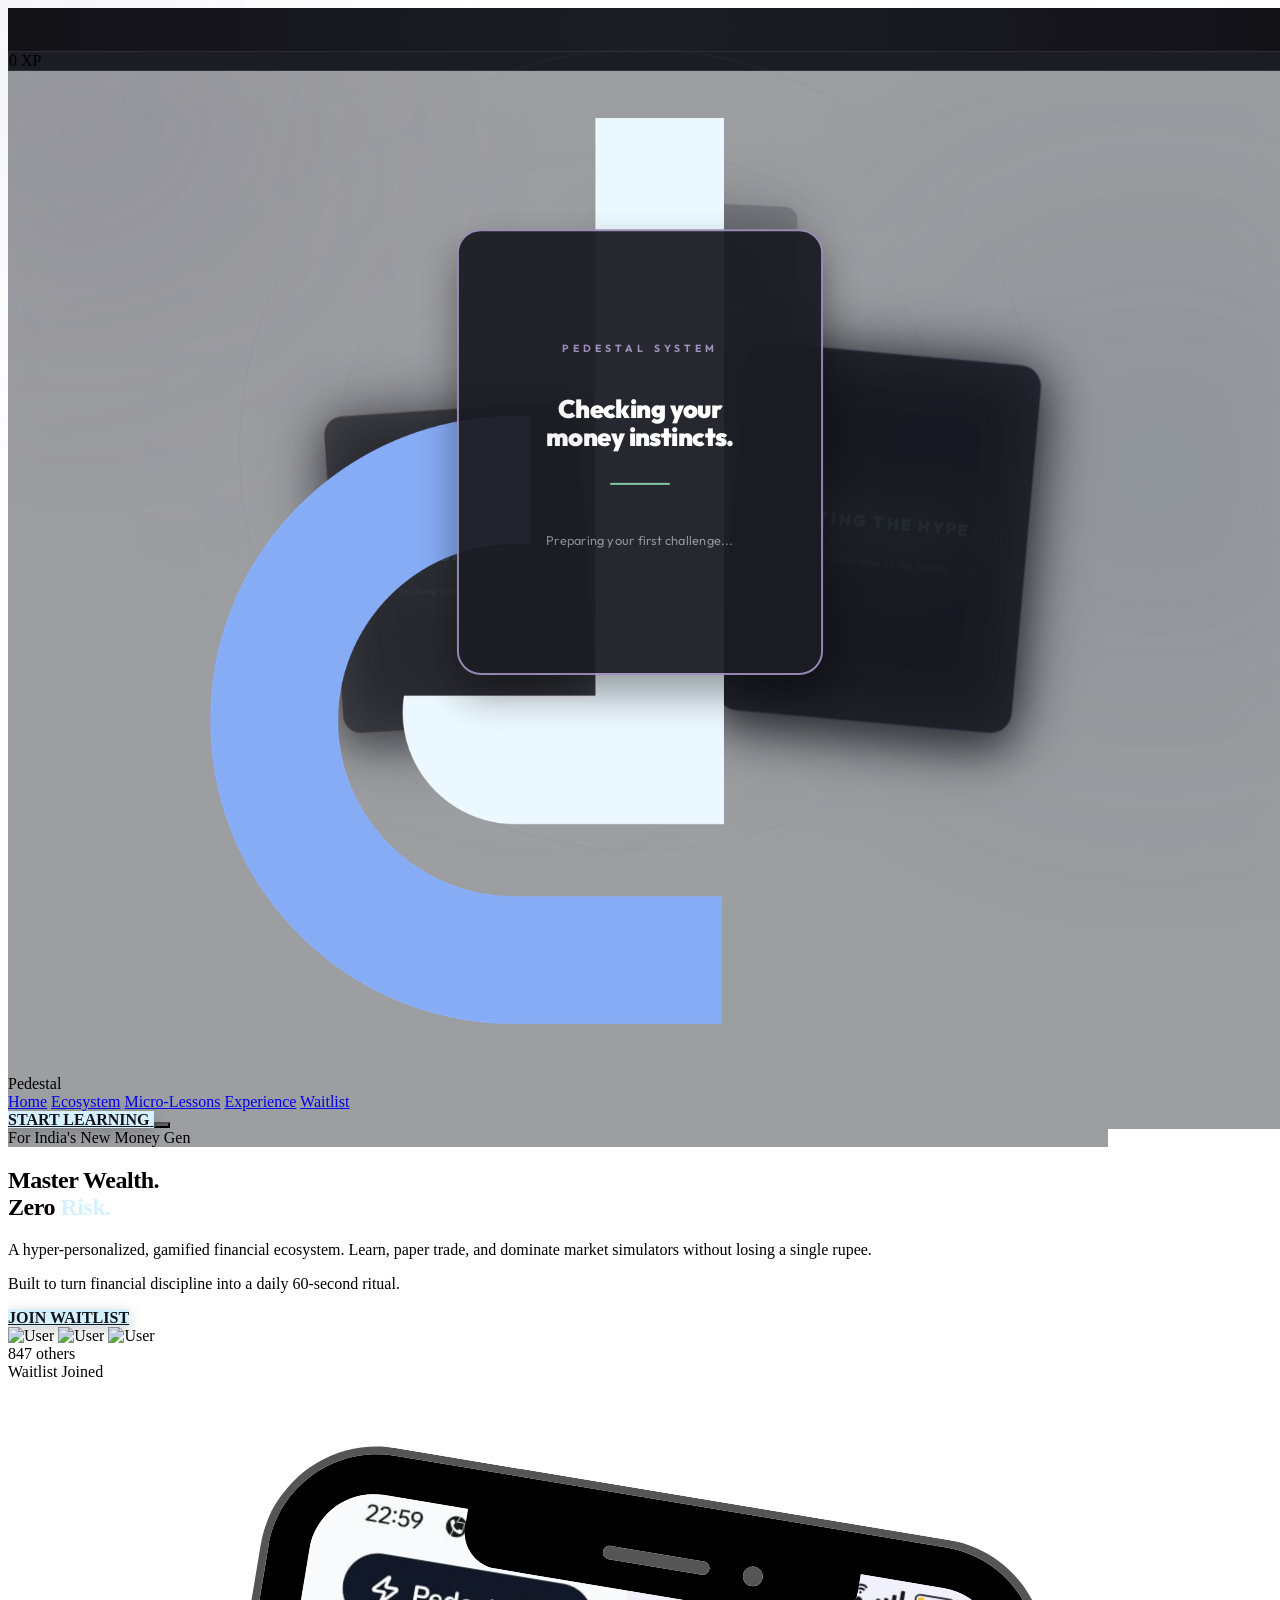
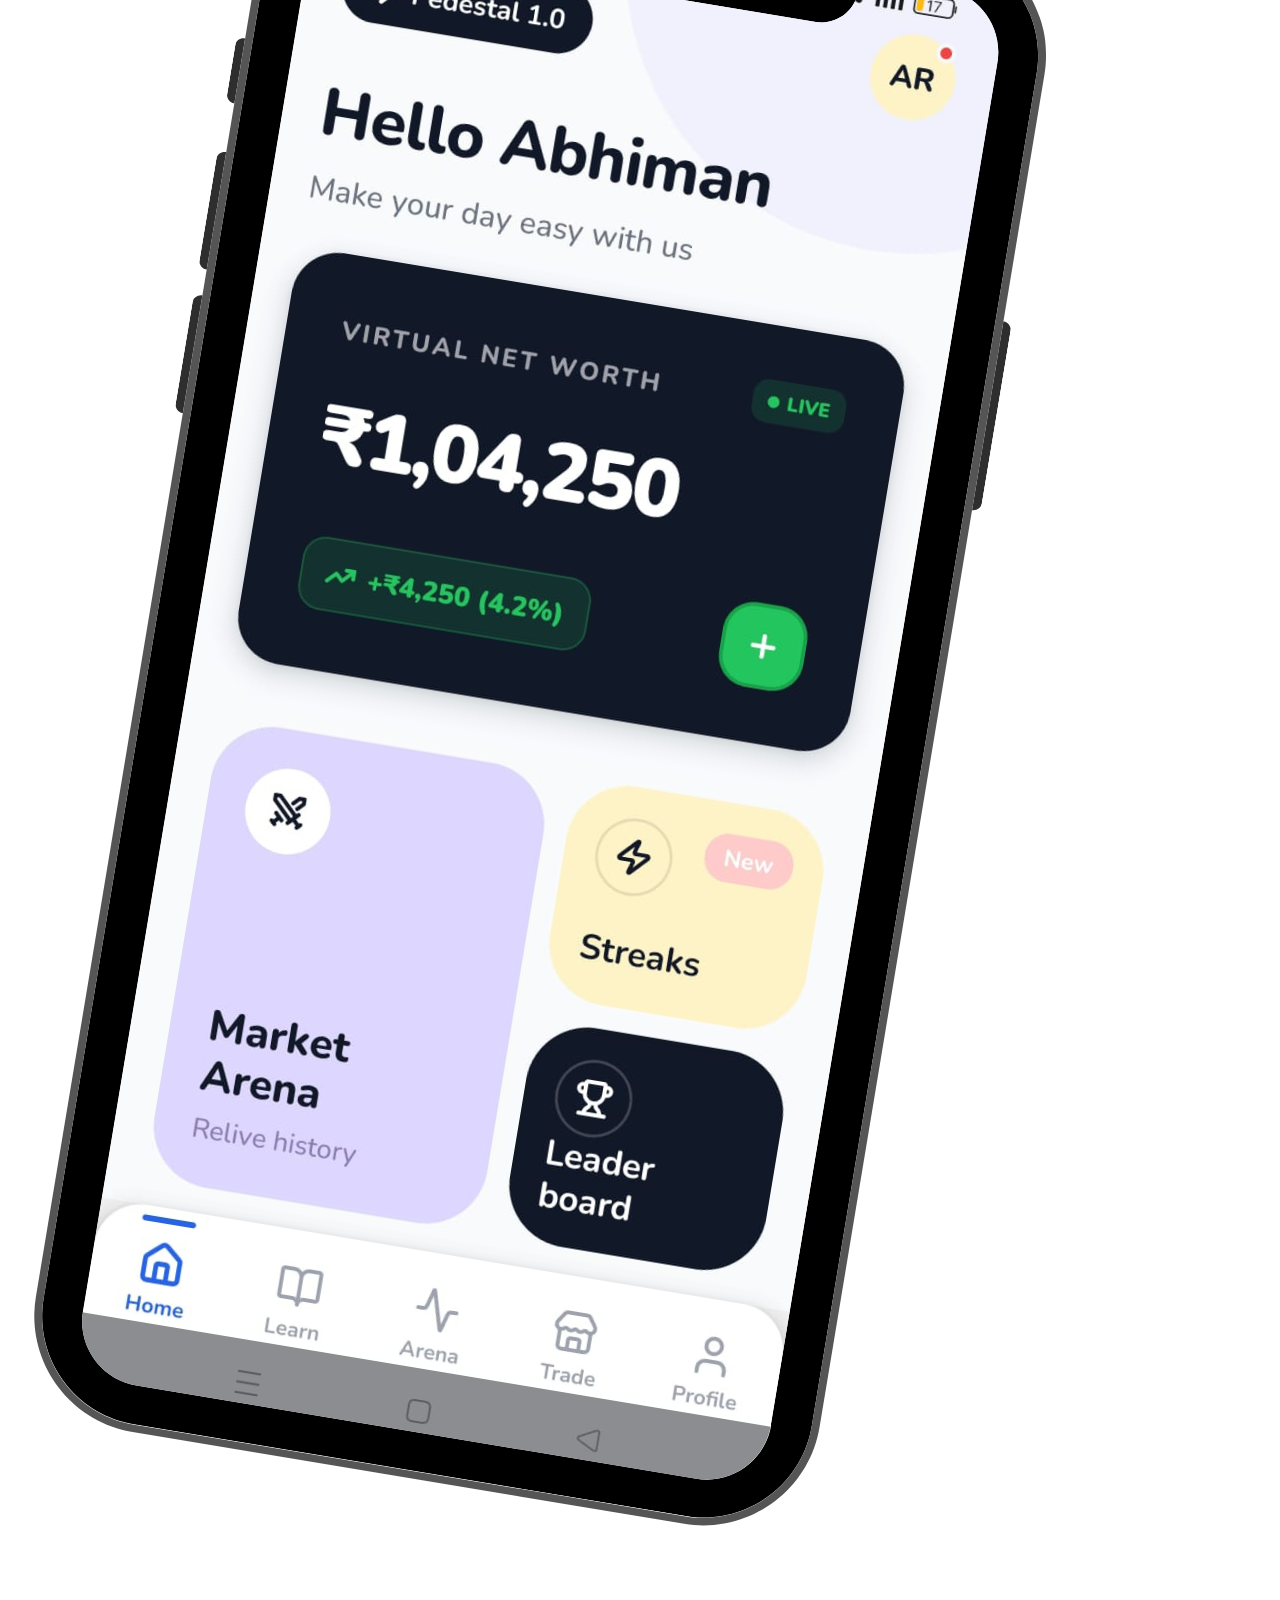
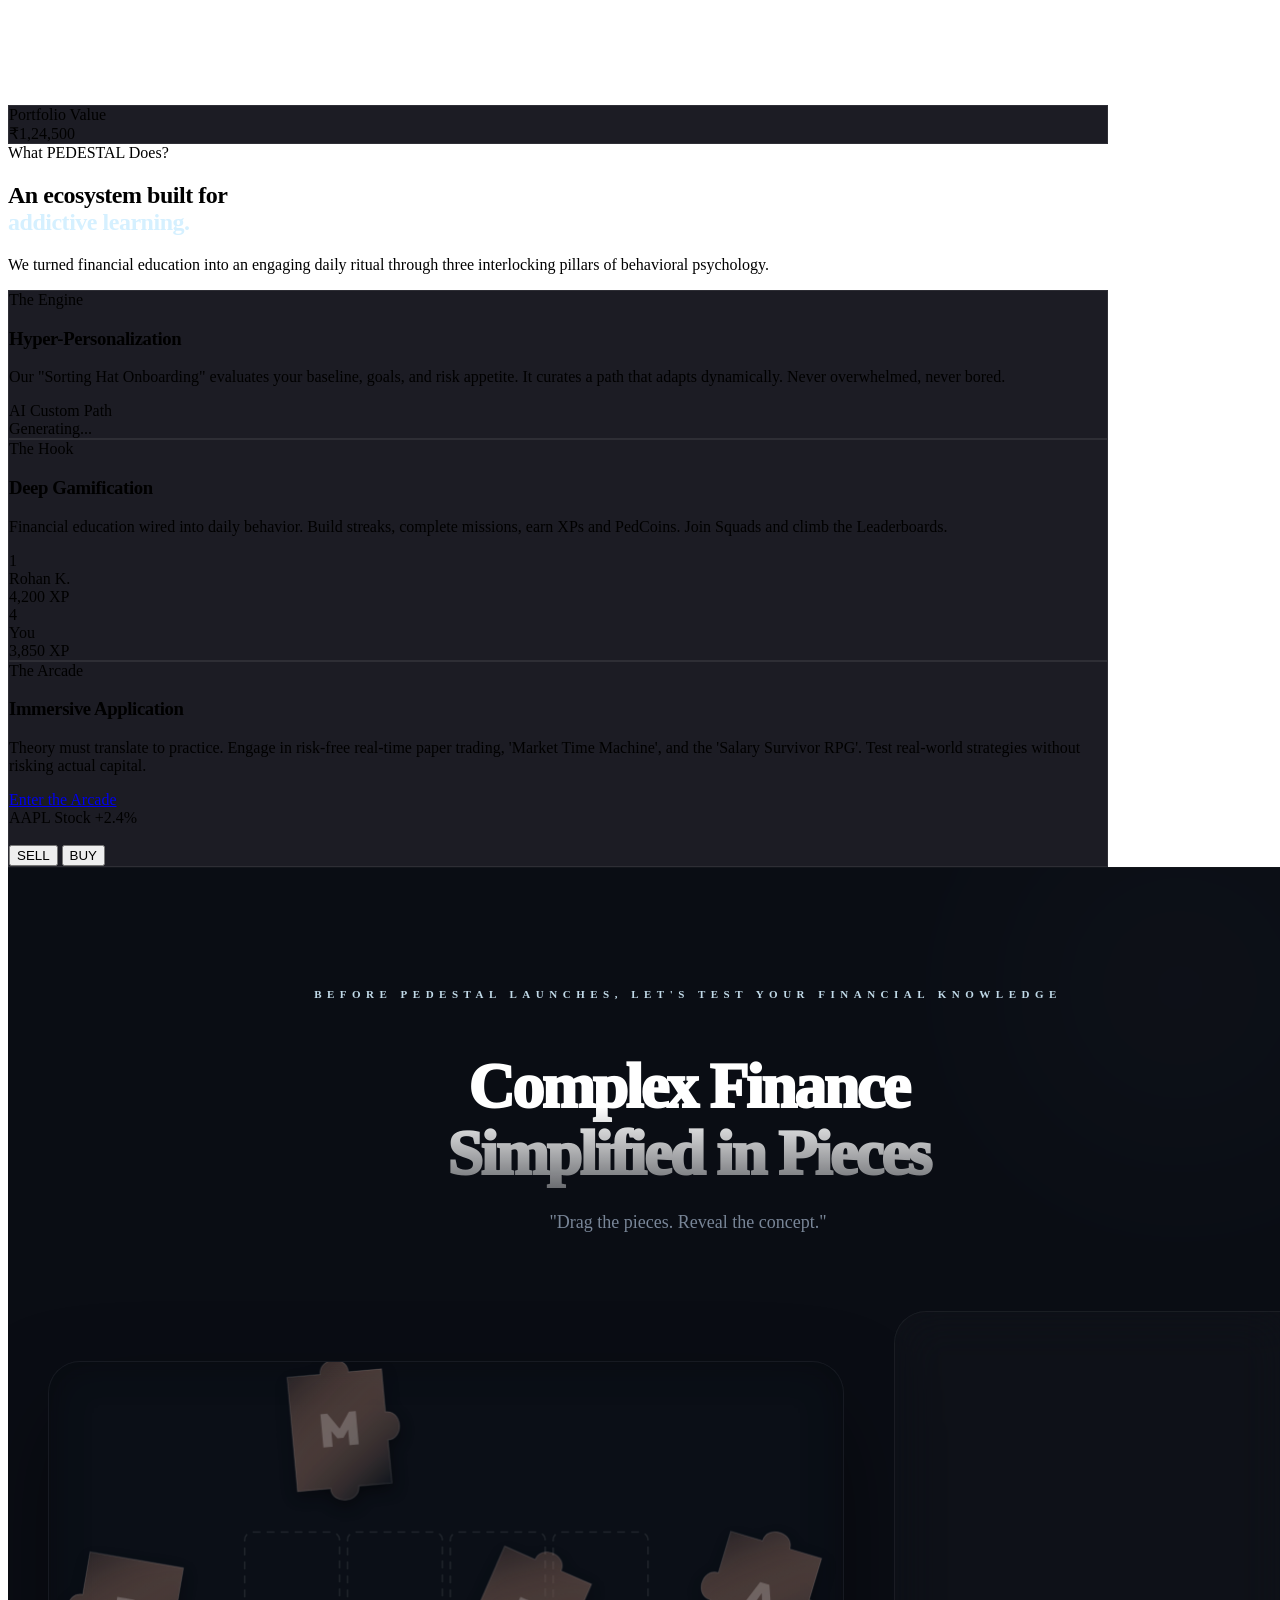
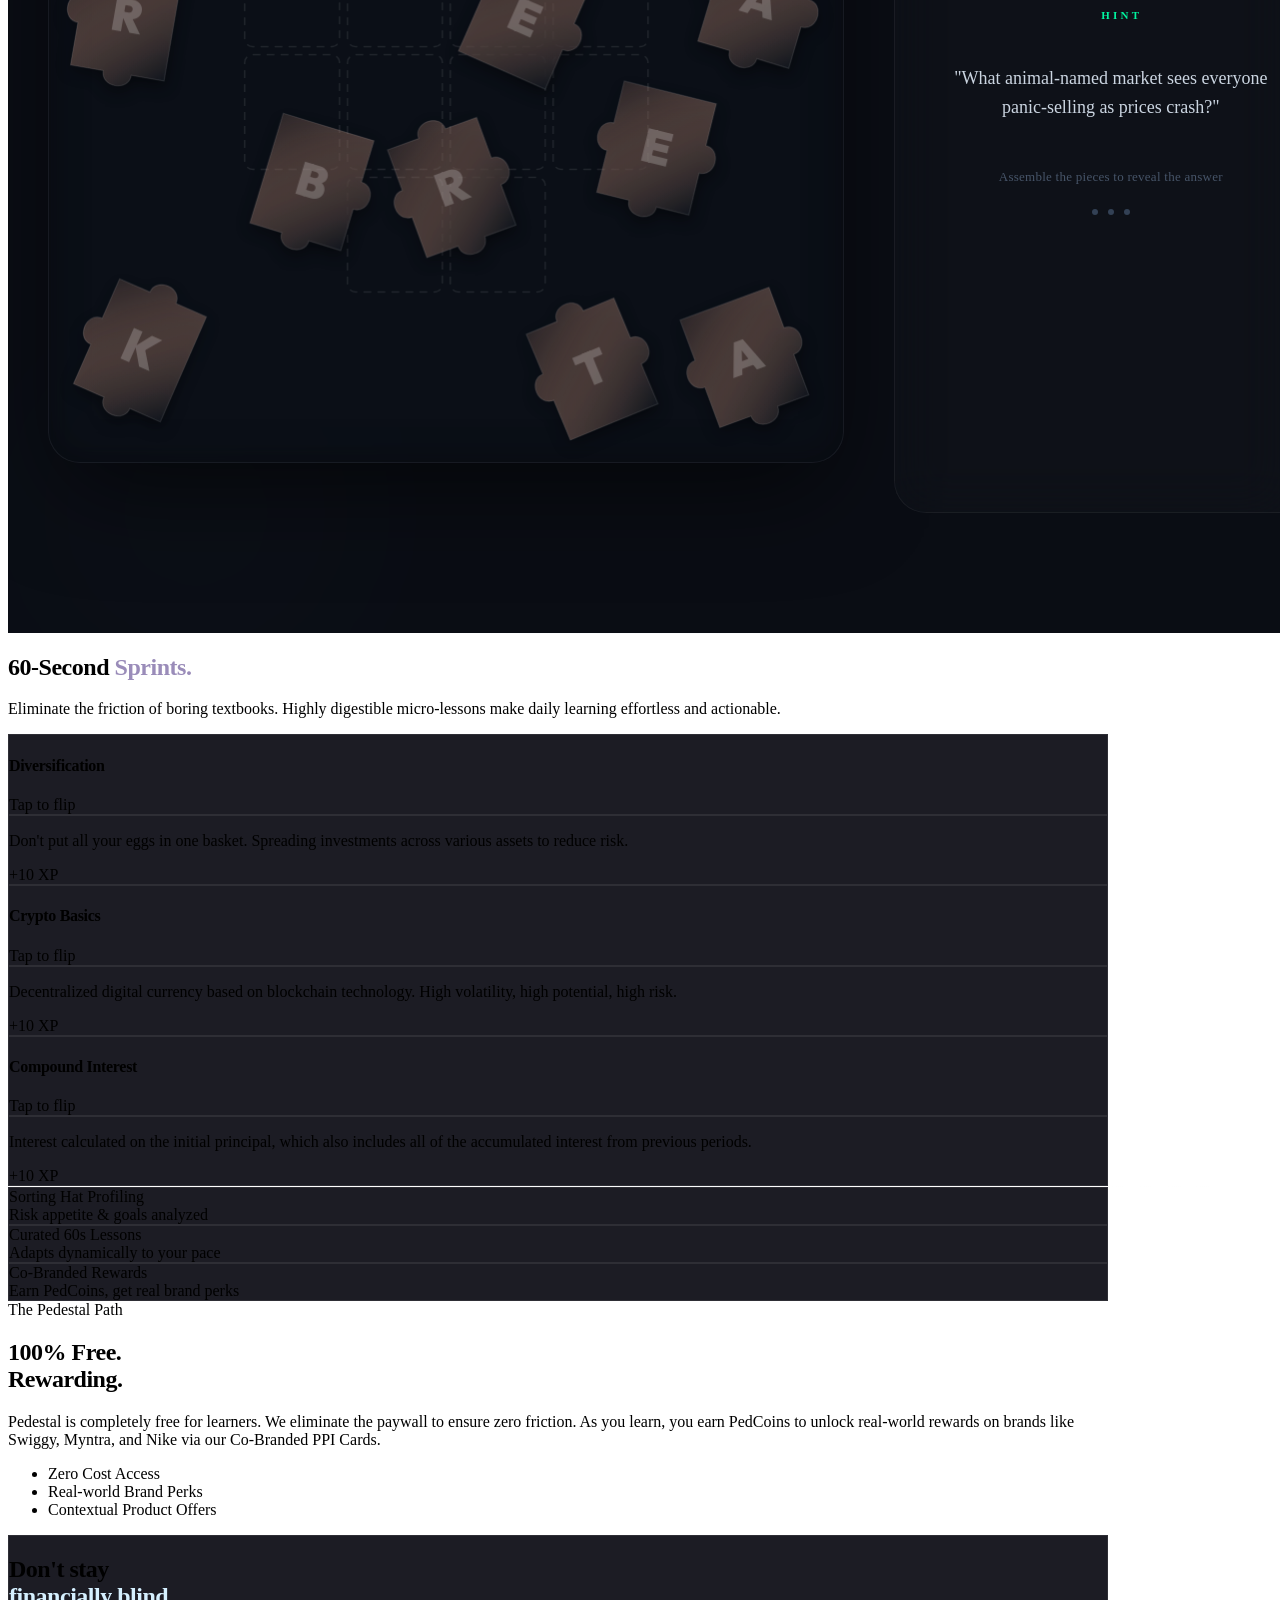
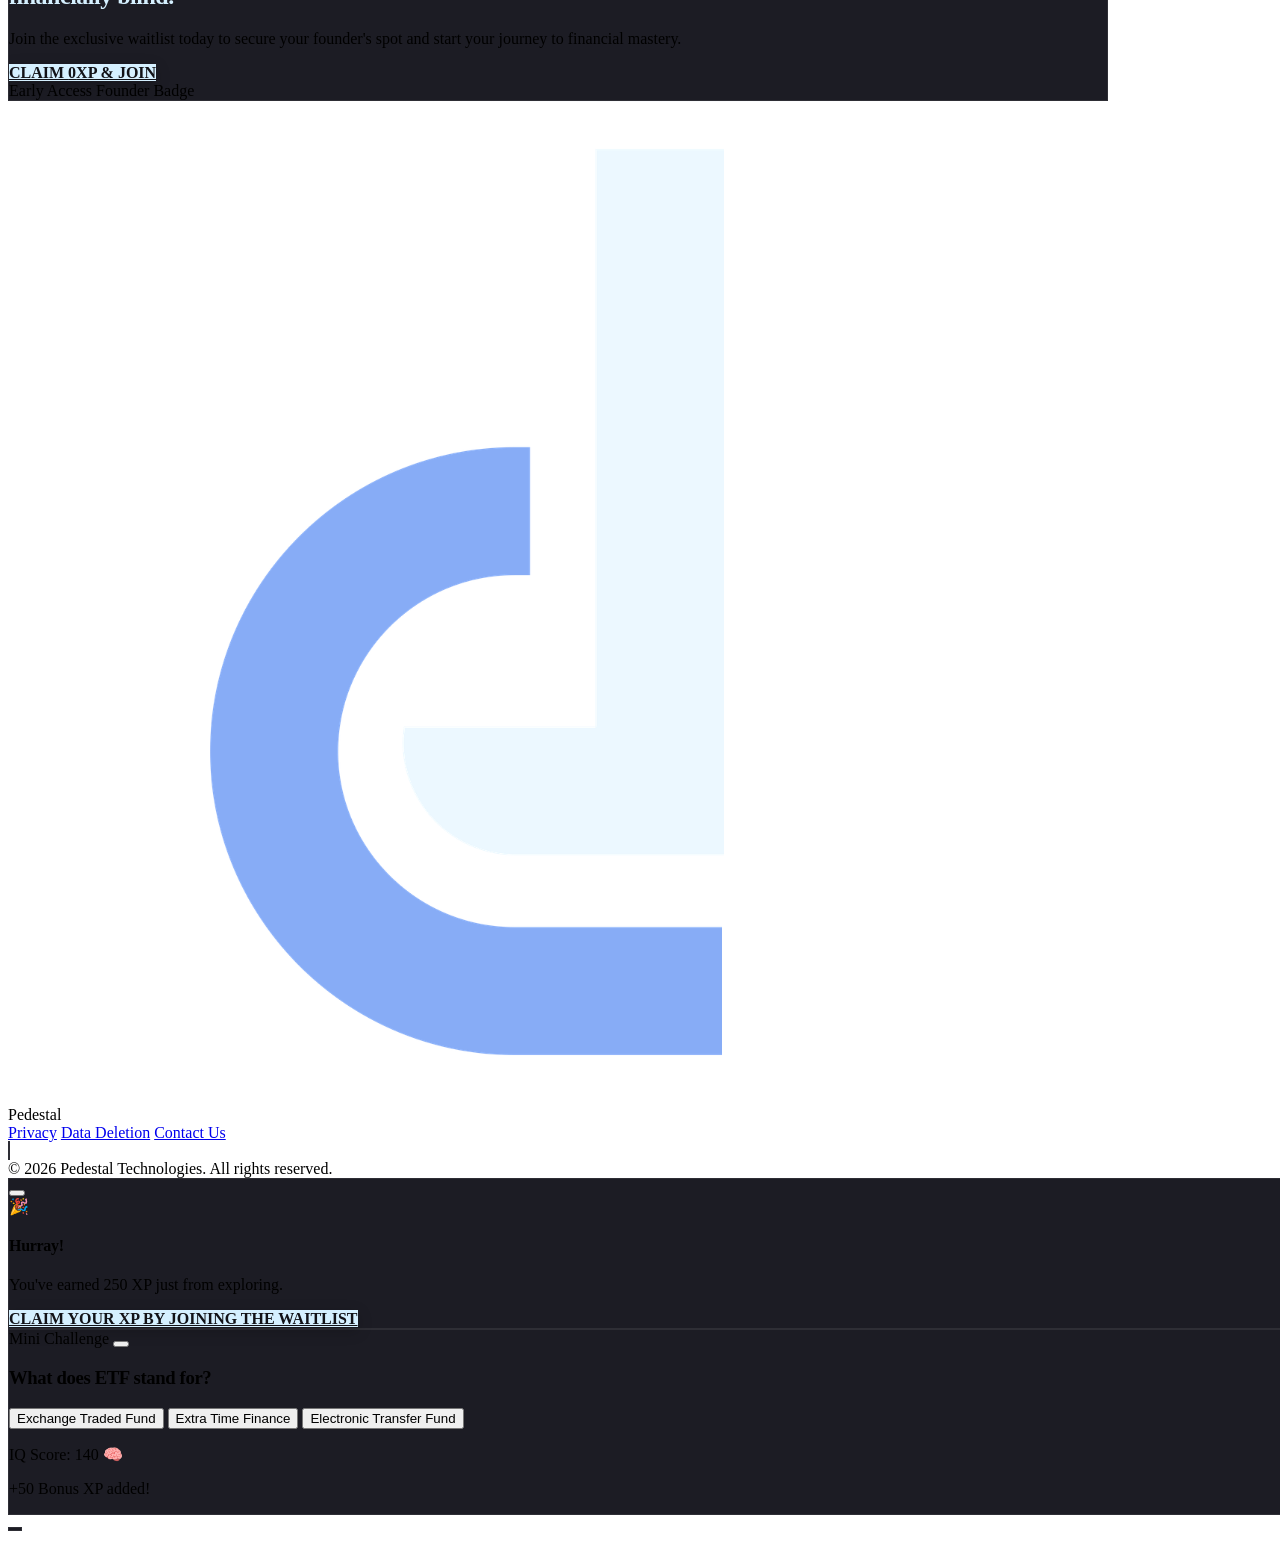
==== index.html @ ade5dcb8 "First commit" ====
<!DOCTYPE html>
<html lang="en" class="dark scroll-smooth">

<head>
    <meta charset="UTF-8">
    <meta name="viewport" content="width=device-width, initial-scale=1.0">
    <title>Pedestal | The Gamified Financial Ecosystem</title>
    <meta name="description" content="A dark, premium, high-conversion fintech UI. Gamified financial literacy for India's New Money Generation.">
    
    <!-- Fonts -->
    <link rel="preconnect" href="https://fonts.googleapis.com">
    <link rel="preconnect" href="https://fonts.gstatic.com" crossorigin>
    <link href="https://fonts.googleapis.com/css2?family=Outfit:wght@400;500;700;800;900&family=Inter:wght@300;400;500;600&display=swap" rel="stylesheet">
    
    <!-- Tailwind CSS -->
    <script src="https://cdn.tailwindcss.com"></script>
    <script>
        tailwind.config = {
            darkMode: 'class',
            theme: {
                extend: {
                    colors: {
                        dark: 'var(--bg-dark)',
                        card: 'var(--bg-card)',
                        border: 'var(--border-color)',
                        neon: {
                            green: 'var(--neon-green)',
                            blue: 'var(--neon-blue)',
                            purple: 'var(--neon-purple)',
                            pink: 'var(--neon-pink)'
                        }
                    },
                    fontFamily: {
                        sans: ['Inter', 'sans-serif'],
                        display: ['Outfit', 'sans-serif']
                    }
                }
            }
        }
    </script>
    
    <!-- Custom CSS -->
    <link rel="stylesheet" href="style.css">
    <link rel="stylesheet" href="jigsaw.css">
    
    <!-- Icons -->
    <script src="https://unpkg.com/lucide@latest"></script>
    
    <!-- GSAP -->
    <script src="https://cdnjs.cloudflare.com/ajax/libs/gsap/3.12.2/gsap.min.js"></script>
    <script src="https://cdnjs.cloudflare.com/ajax/libs/gsap/3.12.2/ScrollTrigger.min.js"></script>
    
    <!-- Lenis Smooth Scroll -->
    <script src="https://cdn.jsdelivr.net/gh/studio-freight/lenis@1.0.27/bundled/lenis.min.js"></script>
</head>

<body class="bg-dark text-slate-200 antialiased selection:bg-neon-purple selection:text-white relative overflow-x-hidden">
    
    <script>
        // Immediate check to prevent loader flash on repeat visits
        if (sessionStorage.getItem('pedestal_loader_played')) {
            document.documentElement.classList.add('loader-hidden');
        }
    </script>
    <style>
        .loader-hidden #luxury-loader { display: none !important; }
    </style>
    
    <!-- Muted Gen Z Loader Overlay -->
    <div id="luxury-loader" class="fixed inset-0 z-[9999] flex items-center justify-center bg-[#121217] overflow-hidden">
        <style>
            #luxury-loader {
                background: radial-gradient(circle at center, #1c1c24 0%, #121217 100%);
                font-family: 'Outfit', sans-serif;
            }
            .loader-orbit {
                position: absolute;
                left: 50%;
                top: 50%;
                transform: translate(-50%, -50%);
                border: 1px solid rgba(107, 143, 179, 0.08);
                border-radius: 50%;
                pointer-events: none;
            }
            .loader-card {
                position: absolute;
                left: 50%;
                top: 50%;
                transform: translate(-50%, -50%);
                width: 260px;
                height: 340px;
                background: #1c1c24;
                border-radius: 24px;
                display: flex;
                flex-direction: column;
                justify-content: center;
                align-items: center;
                padding: 32px;
                text-align: center;
                box-shadow: 0 20px 40px rgba(0, 0, 0, 0.4);
                transform-style: preserve-3d;
                perspective: 1200px;
                visibility: hidden;
                overflow: hidden;
                border: 1px solid rgba(255, 255, 255, 0.05);
            }
            .loader-card h3 {
                font-weight: 900;
                font-size: 1.1rem;
                letter-spacing: 0.15em;
                text-transform: uppercase;
                margin-bottom: 12px;
                color: #7fbfa6; /* Sage */
            }
            .loader-card p {
                font-size: 0.75rem;
                color: rgba(255, 255, 255, 0.4);
                font-weight: 400;
                letter-spacing: 0.02em;
            }
            .core-loader-card {
                z-index: 10;
                width: 300px;
                height: 380px;
                border: 2px solid #9a8cb9; /* Lavender */
                background: #1c1c24;
            }
            .loader-progress-container {
                position: absolute;
                bottom: 80px;
                left: 50%;
                transform: translateX(-50%);
                display: flex;
                flex-direction: column;
                align-items: center;
                opacity: 0;
            }
            .loader-progress-ring {
                width: 60px;
                height: 60px;
                transform: rotate(-90deg);
            }
            .loader-progress-ring circle {
                fill: none;
                stroke-width: 2;
                stroke-linecap: round;
            }
            .loader-progress-ring .track { stroke: rgba(255, 255, 255, 0.05); }
            .loader-progress-ring .bar {
                stroke: #6b8fb3; /* Dusty Blue */
                stroke-dasharray: 188.4;
                stroke-dashoffset: 188.4;
            }
            .loader-progress-status {
                margin-top: 20px;
                font-size: 0.65rem;
                font-weight: 700;
                letter-spacing: 0.2em;
                color: #6b8fb3;
                text-transform: uppercase;
                opacity: 0.8;
                text-align: center;
                width: 200px;
            }

            /* Responsive Loader */
            @media (max-width: 480px) {
                .loader-card {
                    width: 180px;
                    height: 240px;
                    padding: 20px;
                }
                .loader-card h3 { font-size: 0.85rem; }
                .loader-card p { font-size: 0.65rem; }
                .core-loader-card {
                    width: 240px;
                    height: 320px;
                }
                .core-loader-card h2 { font-size: 1.2rem !important; }
            }
        </style>

        <!-- Background Orbits -->
        <div class="loader-orbit" style="width: 400px; height: 400px;"></div>
        <div class="loader-orbit" style="width: 600px; height: 600px;"></div>
        <div class="loader-orbit" style="width: 800px; height: 800px;"></div>

        <!-- Bias Cards -->
        <div class="loader-card" id="l-card-1" style="border-color: #9a8cb9;">
            <h3>FOLLOWING THE CROWD</h3>
            <p>Most people just copy others.</p>
        </div>
        <div class="loader-card" id="l-card-2" style="border-color: #d6a6b8;">
            <h3>PANIC SELLING</h3>
            <p>Selling when you're afraid.</p>
        </div>
        <div class="loader-card" id="l-card-3" style="border-color: #e5a387;">
            <h3>OVERCONFIDENCE</h3>
            <p>Thinking you're always right.</p>
        </div>
        <div class="loader-card" id="l-card-4" style="border-color: #6b8fb3;">
            <h3>BUYING THE HYPE</h3>
            <p>Buying because of the trends.</p>
        </div>

        <!-- Core Final Card -->
        <div class="loader-card core-loader-card" id="l-core-card">
            <div style="font-size: 0.65rem; letter-spacing: 0.4em; color: #9a8cb9; text-transform: uppercase; margin-bottom: 20px; font-weight: 700;">PEDESTAL SYSTEM</div>
            <h2 style="font-weight: 900; font-size: 1.6rem; line-height: 1.1; margin-bottom: 32px; color: #fff;">Checking your<br>money instincts.</h2>
            <div style="width: 60px; height: 2px; background: #7fbfa6; margin-bottom: 32px;"></div>
            <p style="font-size: 0.8rem; color: rgba(255, 255, 255, 0.5); font-weight: 400; line-height: 1.6;">Preparing your first challenge...</p>
        </div>

        <!-- Progress Indicator -->
        <div class="loader-progress-container" id="l-progress-container">
            <svg class="loader-progress-ring">
                <circle class="track" cx="30" cy="30" r="28"></circle>
                <circle class="bar" id="l-progress-bar" cx="30" cy="30" r="28"></circle>
            </svg>
            <div class="loader-progress-status" id="l-progress-status">Analyzing habits...</div>
        </div>
    </div>

    <script>
        // Loader Logic
        window.addEventListener('DOMContentLoaded', () => {
            const loader = document.getElementById('luxury-loader');
            if (sessionStorage.getItem('pedestal_loader_played')) {
                if (loader) loader.remove();
                document.body.style.overflow = '';
                return;
            }
            
            document.body.style.overflow = 'hidden';
            
            const ltl = gsap.timeline({
                onComplete: () => {
                    document.body.style.overflow = '';
                    sessionStorage.setItem('pedestal_loader_played', 'true');
                    gsap.to("#luxury-loader", {
                        opacity: 0,
                        duration: 0.8,
                        pointerEvents: 'none',
                        onComplete: () => document.getElementById('luxury-loader').remove()
                    });
                }
            });

            // Particles
            const loaderContainer = document.getElementById('luxury-loader');
            for (let i = 0; i < 30; i++) {
                const p = document.createElement('div');
                p.className = 'gold-dust';
                const size = Math.random() * 2 + 0.5;
                p.style.cssText = `width: ${size}px; height: ${size}px; left: ${Math.random() * 100}%; top: ${Math.random() * 100}%; opacity: ${Math.random() * 0.4};`;
                loaderContainer.appendChild(p);
                gsap.to(p, { y: "-=100", x: `+=${(Math.random() - 0.5) * 50}`, opacity: 0, duration: 5 + Math.random() * 5, repeat: -1, delay: Math.random() * 5, ease: "power1.out" });
            }

            // Orbits
            gsap.to(".loader-orbit", { rotation: i => i % 2 === 0 ? 360 : -360, duration: i => 40 + i * 20, repeat: -1, ease: "none" });

            // Card Deal
            const lCards = [document.getElementById('l-card-1'), document.getElementById('l-card-2'), document.getElementById('l-card-3'), document.getElementById('l-card-4')];
            const lPos = [{x:-280, y:-200, r:-12}, {x:280, y:-200, r:12}, {x:-280, y:200, r:-6}, {x:280, y:200, r:6}];
            
            if (window.innerWidth < 768) {
                // Tighter spread for mobile to prevent horizontal overflow
                const xOff = window.innerWidth < 400 ? 50 : 90;
                const yOff = window.innerWidth < 400 ? 140 : 180;
                lPos.forEach((p, i) => { 
                    p.x = i % 2 === 0 ? -xOff : xOff; 
                    p.y = i < 2 ? -yOff : yOff; 
                });
            }

            gsap.set(lCards, { x: 0, y: 0, xPercent: -50, yPercent: -50, opacity: 0, scale: 0.8, rotationX: 45 });
            gsap.set(".loader-orbit", { xPercent: -50, yPercent: -50 });

            lCards.forEach((card, i) => {
                ltl.to(card, {
                    visibility: "visible",
                    opacity: 1, scale: 1, x: lPos[i].x, y: lPos[i].y, rotation: lPos[i].r, rotationX: 0,
                    duration: 0.8, ease: "expo.out"
                }, 0.5 + i * 0.15);
                gsap.to(card, { y: lPos[i].y + 15, duration: 3 + i, repeat: -1, yoyo: true, ease: "sine.inOut" });
            });

            // Collapse
            ltl.to(lCards, { x: 0, y: 0, rotation: 0, scale: 0.4, opacity: 0, duration: 0.6, stagger: 0.08, ease: "power4.in" }, 2.0);

            // Core
            ltl.set("#l-core-card", { visibility: "visible", opacity: 0, xPercent: -50, yPercent: -50, scale: 0.9, y: 40 }, 2.2);
            ltl.to("#l-core-card", { opacity: 1, scale: 1, y: 0, duration: 1, ease: "power4.out" }, 2.2);

            // Progress
            ltl.to("#l-progress-container", { opacity: 1, duration: 0.8 }, 2.8);
            ltl.to("#l-progress-bar", { strokeDashoffset: 0, duration: 1.5, ease: "power1.inOut" }, 3.0);

            const statuses = ["Analyzing decisions...", "Setting up the game...", "Almost ready"];
            statuses.forEach((txt, i) => {
                ltl.add(() => {
                    gsap.to("#l-progress-status", { opacity: 0, duration: 0.2, onComplete: () => {
                        document.getElementById('l-progress-status').textContent = txt;
                        gsap.to("#l-progress-status", { opacity: 0.8, duration: 0.2 });
                    }});
                }, 3.0 + i * 0.5);
            });
        });
    </script>

    <!-- Background Elements -->
    <div class="bg-grid"></div>
    <div id="data-streams-container" class="fixed inset-0 z-[-1] pointer-events-none overflow-hidden"></div>
    <div class="bg-glow-orb orb-1"></div>
    <div class="bg-glow-orb orb-2"></div>
    <div class="bg-glow-orb orb-3"></div>
    <div id="interactive-glow"></div>

    <!-- Live XP Counter -->
    <div id="live-xp-counter" class="fixed top-24 right-6 z-40 glass-card px-3 py-1.5 sm:px-4 sm:py-2 rounded-full border border-neon-blue/30 flex items-center gap-2 sm:gap-3 shadow-[0_4px_20px_rgba(var(--neon-blue-rgb),0.15)] transform translate-x-32 transition-transform duration-500 backdrop-blur-md">
        <div class="w-5 h-5 sm:w-6 sm:h-6 rounded-full bg-neon-blue/20 flex items-center justify-center">
            <i data-lucide="zap" class="w-2.5 h-2.5 sm:w-3 sm:h-3 text-neon-blue"></i>
        </div>
        <span class="font-bold text-white text-xs sm:text-sm"><span id="xp-number">0</span> XP</span>
    </div>

    <style>
        @keyframes fadeIn { from { opacity: 0; transform: translateY(-10px); } to { opacity: 1; transform: translateY(0); } }
    </style>

    <!-- Navigation -->
    <nav class="fixed top-0 w-full z-50 glass border-b border-border py-4 transition-all duration-300">
        <div class="container mx-auto px-6 flex justify-between items-center">
            <div class="flex items-center gap-0 nav-anim">
                <div class="w-10 h-10 rounded-lg flex items-center justify-center overflow-hidden">
                    <img src="logo.png" alt="Pedestal Logo" class="w-full h-full object-contain">
                </div>
                <span class="font-display font-bold text-2xl tracking-wide text-white">Pedestal</span>
            </div>
            
            <div class="hidden md:flex items-center gap-8 nav-anim">
                <a href="#hero" class="text-sm font-medium hover:text-white transition-colors">Home</a>
                <a href="#features" class="text-sm font-medium hover:text-white transition-colors">Ecosystem</a>
                <a href="#learning" class="text-sm font-medium hover:text-white transition-colors">Micro-Lessons</a>
                <a href="#flow" class="text-sm font-medium hover:text-white transition-colors">Experience</a>
                <a href="waitlist" class="text-sm font-medium hover:text-white transition-colors">Waitlist</a>
            </div>
            
            <div class="flex items-center gap-4 nav-anim">
                <a href="waitlist" class="hidden sm:flex btn-primary px-6 py-2.5 rounded-full text-sm items-center gap-2 group">
                    <span>Start Learning</span>
                    <i data-lucide="arrow-right" class="w-4 h-4 group-hover:translate-x-1 transition-transform"></i>
                </a>
                
                <!-- Mobile Menu Toggle -->
                <button id="menu-toggle" class="md:hidden w-10 h-10 flex items-center justify-center rounded-xl glass border border-border text-white">
                    <i data-lucide="menu" class="w-6 h-6"></i>
                </button>
            </div>
        </div>
    </nav>

    <!-- Mobile Menu Overlay -->
    <div id="mobile-menu" class="fixed inset-0 z-[60] glass hidden flex-col items-center justify-center gap-8 p-6 text-center transform translate-x-full opacity-0">
        <button id="menu-close" class="absolute top-6 right-6 w-12 h-12 flex items-center justify-center rounded-full glass border border-border text-white">
            <i data-lucide="x" class="w-6 h-6"></i>
        </button>
        <a href="#hero" class="mobile-link text-2xl font-display font-bold text-white">Home</a>
        <a href="#features" class="mobile-link text-2xl font-display font-bold text-white">Ecosystem</a>
        <a href="#learning" class="mobile-link text-2xl font-display font-bold text-white">Micro-Lessons</a>
        <a href="#flow" class="mobile-link text-2xl font-display font-bold text-white">Experience</a>
        <a href="waitlist" class="mobile-link text-2xl font-display font-bold text-white">Waitlist</a>
        <a href="waitlist" class="btn-primary px-10 py-4 rounded-xl text-lg mt-4">Start Learning</a>
    </div>

    <!-- Hero Section -->
    <section id="hero" class="relative min-h-screen flex items-center pt-28 pb-20 overflow-hidden">
        <div class="container mx-auto px-6 grid lg:grid-cols-2 gap-16 items-center">
            <div class="z-10 relative text-center lg:text-left flex flex-col items-center lg:items-start">
                <div class="hero-badge inline-flex items-center gap-2 px-4 py-2 rounded-full glass border border-border mb-8">
                    <span class="w-2 h-2 rounded-full bg-neon-green animate-pulse"></span>
                    <span class="text-xs font-semibold tracking-wider text-neon-green uppercase">For India's New Money Gen</span>
                </div>
                
                <h1 class="font-display font-black text-6xl md:text-8xl leading-[1.1] mb-6 text-white perspective-text">
                    <div class="hero-title-line">Master Wealth.</div>
                    <div class="hero-title-line">Zero <span class="text-gradient-primary">Risk.</span></div>
                </h1>
                
                <p class="hero-subtitle text-lg md:text-xl text-slate-400 mb-6 max-w-lg leading-relaxed">
                    A hyper-personalized, gamified financial ecosystem. Learn, paper trade, and dominate market simulators without losing a single rupee.
                </p>
                <p class="text-neon-blue/80 text-sm font-medium mb-10 tracking-wide uppercase">Built to turn financial discipline into a daily 60-second ritual.</p>
                
                <div class="hero-cta flex flex-col sm:flex-row items-center gap-6">
                <a href="#waitlist-cta" class="btn-primary magnetic-btn px-10 py-5 rounded-2xl text-xl flex items-center justify-center gap-3 min-w-[280px] shadow-[0_0_30px_rgba(var(--neon-green-rgb),0.2)]">
                     JOIN WAITLIST</a>
                    <div class="flex items-center gap-4">
                        <div class="flex -space-x-3">
                            <img src="https://i.pravatar.cc/100?img=1" alt="User" class="w-10 h-10 rounded-full border-2 border-dark">
                            <img src="https://i.pravatar.cc/100?img=2" alt="User" class="w-10 h-10 rounded-full border-2 border-dark">
                            <img src="https://i.pravatar.cc/100?img=3" alt="User" class="w-10 h-10 rounded-full border-2 border-dark">
                        </div>
                        <div class="text-sm">
                            <div class="text-white font-bold">847 others</div>
                            <div class="text-slate-500 text-xs">Waitlist Joined</div>
                        </div>
                    </div>
                </div>
            </div>
            
            <div class="relative z-10 hero-visual-element lg:h-[700px] flex items-center justify-center perspective-1000">
                <!-- Main Mockup Image -->
                <div class="relative w-[70%] sm:w-full max-w-[240px] sm:max-w-sm aspect-[9/18.5] hero-parallax tilt-card overflow-hidden rounded-[2rem] sm:rounded-[2.5rem] border-4 sm:border-[6px] border-slate-800 shadow-[0_20px_50px_rgba(0,0,0,0.5)] transform -rotate-6">
                    <div class="absolute inset-0 bg-neon-purple/10 blur-2xl transform scale-90 z-0"></div>
                    <img src="app.png" alt="Pedestal App Interface" class="relative z-10 w-full h-full object-cover">
                    <div class="card-highlight"></div>
                </div>
                
                <!-- Floating Elements -->
 
                <div class="absolute bottom-16 sm:bottom-32 left-0 sm:-left-10 glass-card p-3 sm:p-4 rounded-xl sm:rounded-2xl hero-parallax animate-float shadow-xl shadow-neon-purple/10 border-border z-20 transform scale-85 sm:scale-100 origin-bottom-left" style="animation-delay: -2s;">
                    <div class="flex items-center gap-3 mb-2">
                        <i data-lucide="trending-up" class="w-5 h-5 text-neon-purple"></i>
                        <span class="text-sm font-semibold text-white">Portfolio Value</span>
                    </div>
                    <div class="font-display font-bold text-2xl text-white mb-2">₹1,24,500</div>
                    <div class="w-full h-1.5 bg-slate-800 rounded-full overflow-hidden">
                        <div class="h-full bg-neon-blue w-[75%] shadow-sm"></div>
                    </div>
                </div>
            </div>
        </div>
    </section>




    <!-- Features / The Ecosystem -->
    <section id="features" class="py-24 relative overflow-hidden reveal-section">
        <div class="container mx-auto px-6">
            <div class="flex flex-col md:flex-row justify-between items-center md:items-end mb-16 gap-6 text-center md:text-left">
                <div class="max-w-2xl">
                    <span class="text-neon-blue font-semibold tracking-wider text-sm uppercase mb-4 block">What PEDESTAL Does?</span>
                    <h2 class="font-display text-4xl md:text-5xl font-bold">An ecosystem built for <br><span class="text-gradient-primary">addictive learning.</span></h2>
                </div>
                <p class="text-slate-400 max-w-sm text-sm">We turned financial education into an engaging daily ritual through three interlocking pillars of behavioral psychology.</p>
            </div>

            <div class="grid lg:grid-cols-2 gap-8 stagger-cards">
                <!-- Card 1 -->
                <div class="glass-card p-10 rounded-[2rem] stagger-card flex flex-col justify-between min-h-[400px] tilt-card group border border-border hover:border-neon-blue/50 relative overflow-hidden z-10">
                    <div class="card-highlight"></div>
                    <div class="relative z-10">
                        <div class="inline-flex items-center gap-2 px-3 py-1 rounded-full bg-neon-blue/10 text-neon-blue text-xs font-bold mb-6 uppercase tracking-wider">
                            <i data-lucide="cpu" class="w-3 h-3"></i> The Engine
                        </div>
                        <h3 class="font-display text-3xl font-bold text-white mb-4">Hyper-Personalization</h3>
                        <p class="text-slate-400 leading-relaxed mb-8">Our "Sorting Hat Onboarding" evaluates your baseline, goals, and risk appetite. It curates a path that adapts dynamically. Never overwhelmed, never bored.</p>
                    </div>
                    <div class="mt-auto bg-dark/50 border border-border p-4 rounded-xl flex items-center justify-between relative z-10">
                        <div class="flex items-center gap-3">
                            <div class="w-10 h-10 rounded-full bg-neon-blue/20 flex items-center justify-center">
                                <i data-lucide="brain" class="w-5 h-5 text-neon-blue"></i>
                            </div>
                            <div>
                                <div class="text-sm text-white font-medium">AI Custom Path</div>
                                <div class="text-xs text-neon-blue">Generating...</div>
                            </div>
                        </div>
                        <i data-lucide="check-circle-2" class="w-5 h-5 text-neon-blue"></i>
                    </div>
                </div>

                <!-- Card 2 -->
                <div class="glass-card p-10 rounded-[2rem] stagger-card flex flex-col justify-between min-h-[400px] tilt-card group border border-border hover:border-neon-purple/50 relative overflow-hidden z-10">
                    <div class="card-highlight"></div>
                    <div class="relative z-10">
                        <div class="inline-flex items-center gap-2 px-3 py-1 rounded-full bg-neon-purple/10 text-neon-purple text-xs font-bold mb-6 uppercase tracking-wider">
                            <i data-lucide="gamepad-2" class="w-3 h-3"></i> The Hook
                        </div>
                        <h3 class="font-display text-3xl font-bold text-white mb-4">Deep Gamification</h3>
                        <p class="text-slate-400 leading-relaxed mb-8">Financial education wired into daily behavior. Build streaks, complete missions, earn XPs and PedCoins. Join Squads and climb the Leaderboards.</p>
                    </div>
                    <div class="mt-auto relative z-10 bg-dark/60 rounded-xl p-3 border border-border">
                        <div class="flex items-center justify-between py-2 border-b border-border/50">
                            <div class="flex items-center gap-2">
                                <span class="text-xs font-bold text-slate-500 w-4 text-center">1</span>
                                <div class="w-6 h-6 rounded-full bg-slate-800 border border-slate-600"></div>
                                <span class="text-xs text-white">Rohan K.</span>
                            </div>
                            <span class="text-xs text-neon-blue font-bold">4,200 XP</span>
                        </div>
                        <div class="leaderboard-user flex items-center justify-between py-2 bg-neon-purple/10 -mx-3 px-3 border-l-2 border-neon-purple relative">
                            <div class="flex items-center gap-2">
                                <span class="user-rank text-xs font-bold text-neon-purple w-4 text-center">4</span>
                                <div class="w-6 h-6 rounded-full bg-neon-purple p-[1px]">
                                    <div class="w-full h-full rounded-full bg-dark"></div>
                                </div>
                                <span class="text-xs text-white font-bold">You</span>
                            </div>
                            <span class="text-xs text-neon-purple font-bold user-xp">3,850 XP</span>
                        </div>
                    </div>
                </div>

                <!-- Card 3: Full Width -->
                <div class="glass-card p-10 rounded-[2rem] stagger-card lg:col-span-2 flex flex-col md:flex-row gap-10 items-center tilt-card group border border-border hover:border-neon-green/50 relative overflow-hidden z-10">
                    <div class="card-highlight"></div>
                    <div class="flex-1 relative z-10">
                        <div class="inline-flex items-center gap-2 px-3 py-1 rounded-full bg-neon-green/10 text-neon-green text-xs font-bold mb-6 uppercase tracking-wider">
                            <i data-lucide="swords" class="w-3 h-3"></i> The Arcade
                        </div>
                        <h3 class="font-display text-3xl font-bold text-white mb-4">Immersive Application</h3>
                        <p class="text-slate-400 leading-relaxed mb-6">Theory must translate to practice. Engage in risk-free real-time paper trading, 'Market Time Machine', and the 'Salary Survivor RPG'. Test real-world strategies without risking actual capital.</p>
                        <a href="#" class="inline-flex items-center gap-2 text-neon-green font-semibold group-hover:gap-3 transition-all">
                            Enter the Arcade <i data-lucide="arrow-right" class="w-4 h-4"></i>
                        </a>
                    </div>
                    <div class="w-full md:w-1/3 bg-dark/60 border border-border rounded-2xl p-6 relative overflow-hidden z-10">
                        <div class="absolute -right-10 -top-10 w-32 h-32 bg-neon-green/20 blur-3xl rounded-full z-0"></div>
                        <div class="relative z-10 flex items-center justify-between mb-4">
                            <span class="text-sm font-medium text-slate-300">AAPL Stock</span>
                            <span class="text-neon-green text-sm flex items-center"><i data-lucide="trending-up" class="w-3 h-3 mr-1"></i> +2.4%</span>
                        </div>
                        <div class="relative z-10 h-24 border-b border-border/50 pb-2 w-full mt-2" id="arcade-chart-container">
                            <div class="absolute inset-0 overflow-hidden" id="bull-run-mask" style="width: 0%;">
                                <svg class="absolute inset-0 w-full h-full" preserveAspectRatio="none" viewBox="0 0 100 50" style="min-width: 100%;">
                                    <path d="M0,45 L10,38 L20,40 L35,25 L50,30 L65,15 L80,20 L100,5" fill="none" stroke="var(--neon-green)" stroke-width="2.5" stroke-linecap="round" stroke-linejoin="round"></path>
                                </svg>
                            </div>
                            <div id="bull-run-dot" class="absolute w-2.5 h-2.5 rounded-full bg-neon-green shadow-[0_0_10px_var(--neon-green)] opacity-0" style="right: 0; top: 10%;"></div>
                        </div>
                        <div class="relative z-10 mt-4 flex justify-between gap-2">
                            <button id="btn-sell" class="flex-1 py-1.5 rounded bg-red-500/20 text-red-400 text-xs font-bold border border-red-500/30 hover:bg-red-500/30 transition-colors relative">SELL</button>
                            <button id="btn-buy" class="flex-1 py-1.5 rounded bg-neon-green/20 text-neon-green text-xs font-bold border border-neon-green/30 hover:bg-neon-green/30 transition-colors relative">BUY</button>
                        </div>
                    </div>
                </div>
            </div>
        </div>
    </section>
    <!-- Jigsaw Puzzle Section (Desktop Only Challenge) -->
    <section id="jigsaw-section">
        <div class="jig-header" id="jig-header">
            <div class="tag">Before Pedestal launches, let's test your financial knowledge</div>
            <h2>Complex Finance<br>Simplified in Pieces</h2>
            <p class="sub">"Drag the pieces. Reveal the concept."</p>
        </div>
        <div class="jig-layout">
            <div class="jig-canvas-wrap" id="canvas-wrap">
                <canvas id="puzzle-canvas"></canvas>
            </div>
            <div class="jig-panel" id="jig-panel">
                <div class="panel-waiting" id="panel-wait">
                    <div class="hint-tag"><i data-lucide="lightbulb"></i><span>HINT</span></div>
                    <p id="hint-text"></p>
                    <div class="waiting-instruction">Assemble the pieces to reveal the answer</div>
                    <div class="panel-dots"><span></span><span></span><span></span></div>
                    <button id="peek-btn" onclick="peekWord()"><i data-lucide="eye"></i><span>Peek at the word (3s)</span></button>
                </div>
                <div class="panel-reveal" id="panel-reveal">
                    <div class="unlock-header"><i data-lucide="shield-check"></i><span>CONCEPT UNLOCKED</span></div>
                    <div class="word-group">
                        <div class="word" id="rv-word"></div>
                        <div class="word-sub" id="rv-sub"></div>
                    </div>
                    <div class="def" id="rv-def"></div>
                    <div class="xp-badge" id="rv-xp"></div>
                    <button class="jig-cta" onclick="window.open('waitlist.html','_self')">Join Pedestal — It's Free</button>
                </div>
            </div>
        </div>
        <button class="jig-reset" id="jig-reset" onclick="resetPuzzle()">
            <i data-lucide="refresh-cw"></i>
            <span>Try another concept</span>
        </button>
    </section>

    <div class="divider-wrap"><div class="genz-divider-glow"></div></div>
    <!-- Micro Learning Section -->
    <section id="learning" class="py-24 relative reveal-section">
        <div class="absolute inset-0 bg-gradient-to-b from-transparent via-neon-purple/5 to-transparent pointer-events-none"></div>
        <div class="container mx-auto px-6 text-center">
            <h2 class="font-display text-4xl md:text-5xl font-bold mb-6">60-Second <span class="text-gradient-purple">Sprints.</span></h2>
            <p class="text-slate-400 max-w-2xl mx-auto mb-16">Eliminate the friction of boring textbooks. Highly digestible micro-lessons make daily learning effortless and actionable.</p>

            <div id="sprints-container" class="flex flex-wrap justify-center gap-6 stagger-cards perspective-1000">
                <!-- Sprints dynamically injected via script.js -->
            </div>
        </div>
    </section>

    <div class="divider-wrap"><div class="genz-divider-glow"></div></div>
    <!-- App Flow / Experience -->
    <section id="flow" class="py-24 relative overflow-hidden reveal-section">
        <div class="container mx-auto px-6 grid lg:grid-cols-2 gap-16 items-center">
            <div class="order-2 lg:order-1 relative">
                <!-- Flow Visuals -->
                <div class="relative w-full h-auto min-h-[400px] sm:aspect-square md:aspect-video lg:aspect-square bg-dark/50 border border-border rounded-3xl p-6 sm:p-8 flex flex-col justify-center items-center overflow-hidden">
                    <div class="absolute inset-0 bg-[radial-gradient(ellipse_at_center,_var(--tw-gradient-stops))] from-neon-blue/10 via-dark to-dark"></div>
                    
                    <!-- Flow Nodes -->
                    <div class="relative z-10 flex flex-col items-center gap-4 sm:gap-6 w-full max-w-sm">
                        
                        <div class="w-full glass-card p-3 sm:p-4 rounded-xl flex items-center gap-3 sm:gap-4 border-l-4 border-l-neon-pink shadow-[0_0_20px_rgba(var(--neon-pink-rgb),0.1)]">
                            <div class="w-8 h-8 sm:w-10 sm:h-10 shrink-0 rounded-full bg-neon-pink/20 flex items-center justify-center text-neon-pink"><i data-lucide="user" class="w-4 h-4 sm:w-5 sm:h-5"></i></div>
                            <div>
                                <div class="font-bold text-white text-xs sm:text-sm">Sorting Hat Profiling</div>
                                <div class="text-[10px] sm:text-xs text-slate-400">Risk appetite & goals analyzed</div>
                            </div>
                        </div>

                        <div class="h-6 sm:h-8 border-l-2 border-dashed border-slate-600 relative">
                            <div class="absolute -left-[3px] top-1/2 w-2 h-2 rounded-full bg-slate-500 animate-ping"></div>
                        </div>

                        <div class="w-full glass-card p-3 sm:p-4 rounded-xl flex items-center gap-3 sm:gap-4 border-l-4 border-l-neon-purple shadow-[0_0_20px_rgba(var(--neon-purple-rgb),0.1)]">
                            <div class="w-8 h-8 sm:w-10 sm:h-10 shrink-0 rounded-full bg-neon-purple/20 flex items-center justify-center text-neon-purple"><i data-lucide="book-open" class="w-4 h-4 sm:w-5 sm:h-5"></i></div>
                            <div>
                                <div class="font-bold text-white text-xs sm:text-sm">Curated 60s Lessons</div>
                                <div class="text-[10px] sm:text-xs text-slate-400">Adapts dynamically to your pace</div>
                            </div>
                        </div>

                        <div class="h-6 sm:h-8 border-l-2 border-dashed border-slate-600 relative">
                            <div class="absolute -left-[3px] top-1/2 w-2 h-2 rounded-full bg-slate-500 animate-ping" style="animation-delay: 0.5s"></div>
                        </div>

                        <div class="w-full glass-card p-3 sm:p-4 rounded-xl flex items-center gap-3 sm:gap-4 border-l-4 border-l-neon-green shadow-[0_0_20px_rgba(var(--neon-green-rgb),0.1)]">
                            <div class="w-8 h-8 sm:w-10 sm:h-10 shrink-0 rounded-full bg-neon-green/20 flex items-center justify-center text-neon-green"><i data-lucide="coins" class="w-4 h-4 sm:w-5 sm:h-5 animate-coin"></i></div>
                            <div>
                                <div class="font-bold text-white text-xs sm:text-sm">Co-Branded Rewards</div>
                                <div class="text-[10px] sm:text-xs text-slate-400">Earn PedCoins, get real brand perks</div>
                            </div>
                        </div>
                    </div>
                </div>
            </div>

            <div class="order-1 lg:order-2">
                <span class="text-neon-blue font-semibold tracking-wider text-sm uppercase mb-4 block">The Pedestal Path</span>
                <h2 class="font-display text-4xl md:text-5xl font-bold mb-6">100% Free. <br>Rewarding.</h2>
                <p class="text-slate-400 text-lg mb-8 leading-relaxed">
                    Pedestal is completely free for learners. We eliminate the paywall to ensure zero friction. As you learn, you earn PedCoins to unlock real-world rewards on brands like Swiggy, Myntra, and Nike via our Co-Branded PPI Cards.
                </p>
                <ul class="space-y-4 mb-8">
                    <li class="flex items-center gap-3 text-slate-300">
                        <div class="w-6 h-6 rounded-full bg-neon-green/20 flex items-center justify-center text-neon-green">
                            <i data-lucide="check" class="w-4 h-4"></i>
                        </div>
                        <span class="font-medium">Zero Cost Access</span>
                    </li>
                    <li class="flex items-center gap-3 text-slate-300">
                        <div class="w-6 h-6 rounded-full bg-neon-green/20 flex items-center justify-center text-neon-green">
                            <i data-lucide="check" class="w-4 h-4"></i>
                        </div>
                        <span class="font-medium">Real-world Brand Perks</span>
                    </li>
                    <li class="flex items-center gap-3 text-slate-300">
                        <div class="w-6 h-6 rounded-full bg-neon-green/20 flex items-center justify-center text-neon-green">
                            <i data-lucide="check" class="w-4 h-4"></i>
                        </div>
                        <span class="font-medium">Contextual Product Offers</span>
                    </li>
                </ul>
            </div>
        </div>
    </section>

    <!-- Waitlist CTA Section -->
    <section id="waitlist-cta" class="py-32 relative reveal-section overflow-hidden">
        <div class="absolute inset-0 bg-gradient-to-t from-neon-green/10 to-dark pointer-events-none"></div>
        <div class="container mx-auto px-6">
            <div class="glass-card rounded-[3rem] p-12 md:p-20 text-center relative overflow-hidden border border-border/50 transition-all duration-500 hover:bg-white/[0.03] hover:border-white/20 hover:backdrop-blur-xl hover:shadow-[0_20px_60px_rgba(0,0,0,0.6)] group">
                <div class="absolute top-0 left-1/2 -translate-x-1/2 w-3/4 h-32 bg-neon-green/20 blur-[100px] pointer-events-none"></div>
                
                <h2 class="font-display text-5xl md:text-7xl font-black mb-6 text-white">Don't stay <br><span class="text-gradient-primary">financially blind.</span></h2>
                <p class="text-xl text-slate-400 mb-10 max-w-2xl mx-auto">Join the exclusive waitlist today to secure your founder's spot and start your journey to financial mastery.</p>
                
                <div class="flex flex-col items-center justify-center gap-6">
                    <a href="waitlist" class="btn-primary magnetic-btn px-6 sm:px-10 py-4 sm:py-5 rounded-xl sm:rounded-2xl text-base sm:text-xl flex items-center justify-center gap-2 sm:gap-3 w-full sm:min-w-[280px] sm:w-auto shadow-[0_0_30px_rgba(var(--neon-green-rgb),0.2)]">
                        Claim <span class="final-xp-cta">0</span>XP & Join <i data-lucide="arrow-right" class="w-5 h-5 sm:w-6 sm:h-6"></i>
                    </a>
                    <div class="flex items-center gap-4 text-slate-500 font-medium text-sm">
                        <span class="flex items-center gap-1.5"><i data-lucide="shield-check" class="w-4 h-4 text-neon-green"></i> Early Access</span>
                        <span class="w-1 h-1 rounded-full bg-slate-700"></span>
                        <span class="flex items-center gap-1.5"><i data-lucide="award" class="w-4 h-4 text-neon-green"></i> Founder Badge</span>
                    </div>
                </div>
            </div>
        </div>
    </section>

    <div class="divider-wrap"><div class="genz-divider-glow"></div></div>
    <!-- Footer -->
    <footer class="bg-dark py-12 relative z-10">
        <div class="container mx-auto px-6">
            <div class="flex flex-col md:flex-row justify-between items-center gap-6">
                <div class="flex items-center gap-0">
                    <div class="w-8 h-8 rounded-lg flex items-center justify-center overflow-hidden">
                        <img src="logo.png" alt="Pedestal Logo" class="w-full h-full object-contain">
                    </div>
                    <span class="font-display font-bold text-2xl text-white">Pedestal</span>
                </div>
                
                <div class="flex gap-6 text-sm text-slate-500 font-medium">
                    <a href="privacy-policy" class="hover:text-neon-green transition-colors">Privacy</a>
                    <a href="delete-account" class="hover:text-neon-green transition-colors">Data Deletion</a>
                    <a href="contactus" class="hover:text-neon-green transition-colors">Contact Us</a>
                </div>
                
                <div class="flex gap-4">
                    <a href="mailto:pedestalfinance@gmail.com" class="w-10 h-10 rounded-full glass-card flex items-center justify-center text-slate-400 hover:text-white hover:border-neon-green transition-all" title="Email Us"><i data-lucide="mail" class="w-5 h-5"></i></a>
                </div>
            </div>
            <div class="text-center mt-8 text-xs text-slate-600 font-medium">
                &copy; 2026 Pedestal Technologies. All rights reserved.
            </div>
        </div>
    </footer>

    <!-- Hurray Toast Notification -->
    <div id="xp-toast" class="fixed bottom-10 left-1/2 -translate-x-1/2 z-[100] glass-card p-6 rounded-2xl border border-neon-green/50 shadow-[0_10px_40px_rgba(var(--neon-green-rgb),0.3)] flex flex-col items-center gap-4 text-center transform translate-y-[200%] opacity-0 transition-all duration-700 ease-out backdrop-blur-xl max-w-sm w-[90%]">
        <button id="close-toast" class="absolute top-3 right-3 text-slate-400 hover:text-white transition-colors"><i data-lucide="x" class="w-4 h-4"></i></button>
        <div class="w-12 h-12 rounded-full bg-neon-green/20 flex items-center justify-center text-2xl animate-bounce">
            🎉
        </div>
        <div>
            <h4 class="text-white font-bold text-lg mb-1">Hurray!</h4>
            <p class="text-slate-300 text-sm">You've earned <span class="text-neon-green font-bold">250 XP</span> just from exploring.</p>
        </div>
        <a href="waitlist" class="btn-primary w-full py-3 rounded-xl text-sm font-bold flex items-center justify-center gap-2">
            Claim your XP by joining the waitlist
        </a>
    </div>

    <!-- Typing Quiz Modal -->
    <div id="quiz-modal" class="fixed inset-0 z-[60] bg-dark/90 backdrop-blur-sm hidden flex-col items-center justify-center opacity-0 transition-opacity duration-300">
        <div class="glass-card p-8 rounded-2xl max-w-md w-full border border-neon-purple shadow-[0_0_30px_rgba(var(--neon-purple-rgb),0.3)] transform scale-95 transition-transform duration-300" id="quiz-card">
            <div class="flex justify-between items-center mb-6">
                <span class="text-neon-purple text-xs font-bold uppercase tracking-wider">Mini Challenge</span>
                <button id="close-quiz" class="text-slate-400 hover:text-white"><i data-lucide="x" class="w-5 h-5"></i></button>
            </div>
            <h3 class="text-xl font-bold text-white mb-6">What does <span class="text-neon-green">ETF</span> stand for?</h3>
            <div class="space-y-3" id="quiz-options">
                <button class="quiz-option w-full p-4 rounded-xl border border-border bg-dark/50 text-left hover:border-neon-purple hover:bg-neon-purple/10 transition-colors" data-correct="true">Exchange Traded Fund</button>
                <button class="quiz-option w-full p-4 rounded-xl border border-border bg-dark/50 text-left hover:border-neon-purple hover:bg-neon-purple/10 transition-colors" data-correct="false">Extra Time Finance</button>
                <button class="quiz-option w-full p-4 rounded-xl border border-border bg-dark/50 text-left hover:border-neon-purple hover:bg-neon-purple/10 transition-colors" data-correct="false">Electronic Transfer Fund</button>
            </div>
            <div id="quiz-result" class="mt-6 text-center hidden">
                <p class="text-2xl font-black text-neon-green mb-2">IQ Score: 140 🧠</p>
                <p class="text-sm text-slate-400">+50 Bonus XP added!</p>
            </div>
        </div>
    </div>

    <!-- Background Music & Controls -->
    <audio id="bg-audio" loop autoplay>
        <source src="bgmusic.mp3" type="audio/mpeg">
    </audio>

    <button id="audio-toggle" class="fixed bottom-8 left-8 z-50 w-14 h-14 rounded-full glass-card border border-border flex items-center justify-center text-slate-400 hover:text-white hover:border-neon-green transition-all duration-300 group shadow-[0_10px_30px_rgba(0,0,0,0.5)] overflow-hidden">
        <div class="absolute inset-0 rounded-full bg-neon-green/10 blur-md opacity-0 group-hover:opacity-100 transition-opacity"></div>
        <div id="icon-muted" class="relative z-10 flex items-center justify-center transition-transform duration-300 transform scale-100"><i data-lucide="volume-x" class="w-6 h-6"></i></div>
        <div id="icon-playing" class="relative z-10 hidden items-center justify-center transition-transform duration-300 transform scale-0"><i data-lucide="music" class="w-6 h-6 animate-pulse-glow"></i></div>
    </button>

    <!-- Initialize Icons & GSAP Scripts -->
    <script>
        lucide.createIcons();
    </script>
    <script src="jigsaw.js"></script>
    <script src="script.js"></script>
</body>
</html>
---- style.css ----
/* style.css */
@import url('https://fonts.googleapis.com/css2?family=Outfit:wght@400;500;700;800;900&family=Inter:wght@300;400;500;600&display=swap');

:root {
    --bg-dark: #121217;
    --bg-card: #1c1c24;
    --border-color: rgba(255, 255, 255, 0.08);
    
    /* Updated Palette */
    --color-sage: #d5f0ff; /* changed */
    --color-blue: #6b8fb3;
    --color-lavender: #9a8cb9;
    --color-rose: #d6a6b8;
    --color-orange: #e5a387;
    
    --neon-green: var(--color-sage);
    --neon-blue: var(--color-blue);
    --neon-purple: var(--color-lavender);
    --neon-pink: var(--color-rose);
    
    /* Updated RGB for new sage */
    --neon-green-rgb: 213, 240, 255;
    --neon-blue-rgb: 107, 143, 179;
    --neon-purple-rgb: 154, 140, 185;
    --neon-pink-rgb: 214, 166, 184;
    
    --scroll-track: #121217;
    --scroll-thumb: #2d2d3a;

    /* Updated dependencies */
    --gradient-primary: var(--color-sage);
    --gradient-purple: var(--color-lavender);
    --gradient-glow: var(--color-blue);
    --gradient-glass: #1c1c24;
    --gradient-xp: var(--color-blue);
}

body, html {
    overflow-x: hidden;
    width: 100%;
}

/* Lenis Smooth Scroll Boilerplate */
html.lenis, html.lenis body {
    height: auto;
}
.lenis.lenis-smooth {
    scroll-behavior: auto !important;
}
.lenis.lenis-smooth [data-lenis-prevent] {
    overscroll-behavior: contain;
}
.lenis.lenis-stopped {
    overflow: hidden;
}
.lenis.lenis-smooth iframe {
    pointer-events: none;
}

::-webkit-scrollbar {
    width: 6px;
}
::-webkit-scrollbar-track {
    background: var(--scroll-track);
}
::-webkit-scrollbar-thumb {
    background: var(--scroll-thumb);
    border-radius: 10px;
}
::-webkit-scrollbar-thumb:hover {
    background: var(--color-sage);
}

/* Background Elements */
.bg-grid {
    position: fixed;
    top: 0; left: 0; width: 100vw; height: 100vh;
    background-image: 
        linear-gradient(to right, rgba(255, 255, 255, 0.02) 1px, transparent 1px),
        linear-gradient(to bottom, rgba(255, 255, 255, 0.02) 1px, transparent 1px);
    background-size: 60px 60px;
    z-index: -2;
    pointer-events: none;
}

.bg-glow-orb {
    position: absolute;
    border-radius: 50%;
    filter: blur(150px);
    opacity: 0.1;
    z-index: -1;
    pointer-events: none;
}

.orb-1 { width: 400px; height: 400px; background: var(--color-lavender); top: -10%; left: -10%; }
.orb-2 { width: 500px; height: 500px; background: var(--color-blue); bottom: 20%; right: -10%; }
.orb-3 { width: 300px; height: 300px; background: var(--color-sage); top: 40%; left: 30%; }

#interactive-glow {
    position: fixed;
    top: 0;
    left: 0;
    width: 600px;
    height: 600px;
    background: radial-gradient(circle, 
        rgba(var(--neon-purple-rgb), 0.2) 0%, 
        rgba(var(--neon-blue-rgb), 0.1) 30%, 
        rgba(var(--neon-pink-rgb), 0.02) 60%, 
        transparent 80%);
    border-radius: 50%;
    filter: blur(120px);
    pointer-events: none;
    z-index: -1;
    opacity: 0.35;
    mix-blend-mode: screen;
    transform: translate(-50%, -50%);
    will-change: transform;
    transition: opacity 0.5s ease;
}

@media (max-width: 768px) {
    #interactive-glow {
        display: none !important; /* Disable on mobile for performance */
    }
}

/* Flat Glassmorphism */
.glass {
    background: rgba(10, 13, 20, 0.4);
    backdrop-filter: blur(30px);
    -webkit-backdrop-filter: blur(30px);
}

.glass-card {
    background: var(--bg-card);
    border: 1px solid var(--border-color);
    transition: transform 0.3s cubic-bezier(0.23, 1, 0.32, 1), background-color 0.3s ease;
}

.glass-card:hover {
    background: #23232e;
}

/* Navbar Link Animation */
.nav-anim a {
    position: relative;
    transition: all 0.3s ease;
}

.nav-anim a:not(.btn-primary)::after {
    content: '';
    position: absolute;
    bottom: -4px;
    left: 50%;
    width: 0;
    height: 2px;
    background: var(--color-sage);
    transition: all 0.3s cubic-bezier(0.23, 1, 0.32, 1);
    transform: translateX(-50%);
    border-radius: 2px;
    box-shadow: 0 0 8px rgba(var(--neon-green-rgb), 0.5);
}

.nav-anim a:not(.btn-primary):hover::after {
    width: 100%;
}

.nav-anim a:not(.btn-primary):hover {
    color: white !important;
    transform: translateY(-1px);
}

/* Text Colors */
.text-gradient-primary {
    color: var(--color-sage);
}
.text-gradient-purple {
    color: var(--color-lavender);
}

/* 3D utilities */
.perspective-1000 {
    perspective: 1000px;
}
.transform-style-3d {
    transform-style: preserve-3d;
}
.backface-hidden {
    backface-visibility: hidden;
}
.rotate-y-180 {
    transform: rotateY(180deg);
}

.nav-anim:hover .w-10, .nav-anim:hover .w-8 {
    transform: rotate(-5deg) scale(1.05);
    filter: drop-shadow(0 0 10px rgba(var(--neon-green-rgb), 0.3));
}

.nav-anim .w-10, .nav-anim .w-8 {
    transition: all 0.5s cubic-bezier(0.23, 1, 0.32, 1);
}

/* Muted Buttons */
.btn-primary {
    background: var(--color-sage);
    color: #121217;
    font-weight: 800;
    position: relative;
    overflow: hidden;
    transition: all 0.4s cubic-bezier(0.23, 1, 0.32, 1);
    border: none;
    z-index: 1;
    text-transform: uppercase;
    box-shadow: 0 4px 15px rgba(0, 0, 0, 0.2);
}

.btn-primary::before {
    content: '';
    position: absolute;
    top: 0;
    left: -100%;
    width: 100%;
    height: 100%;
    background: linear-gradient(
        90deg,
        transparent,
        rgba(255, 255, 255, 0.2),
        transparent
    );
    transition: all 0.8s ease;
    z-index: -1;
}

.btn-primary:hover {
    transform: translateY(-2px);
    box-shadow: 0 8px 25px rgba(var(--neon-blue-rgb), 0.2);
}

.btn-primary:hover::before {
    left: 100%;
}

.btn-primary::after {
    content: '';
    position: absolute;
    inset: 0;
    background: radial-gradient(circle at var(--x, 50%) var(--y, 50%), rgba(255, 255, 255, 0.15) 0%, transparent 60%);
    opacity: 0;
    transition: opacity 0.5s;
    z-index: -1;
}

.btn-primary:hover::after {
    opacity: 1;
}

.btn-primary:active {
    transform: translateY(0);
    transition: all 0.1s;
}

/* Animations */
@keyframes float {
    0%, 100% { transform: translateY(0px); }
    50% { transform: translateY(-8px); }
}
.animate-float {
    animation: float 4s ease-in-out infinite;
}

@keyframes pulse-glow {
    0%, 100% { opacity: 0.8; transform: scale(1); }
    50% { opacity: 1; transform: scale(1.05); }
}
.animate-pulse-glow {
    animation: pulse-glow 2s ease-in-out infinite;
}

@keyframes coin-spin {
    0% { transform: rotateY(0deg); }
    100% { transform: rotateY(360deg); }
}
.animate-coin {
    animation: coin-spin 3s linear infinite;
    transform-style: preserve-3d;
}

/* Gamification UI */
.xp-bar {
    width: 100%; height: 10px; background: #2d2d3a; border-radius: 6px; overflow: hidden;
}
.xp-fill {
    height: 100%; 
    background: var(--color-blue);
    width: 0%; 
    border-radius: 6px;
    transition: width 1s cubic-bezier(0.23, 1, 0.32, 1);
}

/* Clean Card Highlight */
.card-highlight {
    position: absolute;
    top: 0; left: 0;
    width: 100%; height: 100%;
    background: rgba(255, 255, 255, 0.02);
    pointer-events: none;
    opacity: 0;
    transition: opacity 0.3s ease;
    z-index: 0;
}

.glass-card:hover .card-highlight {
    opacity: 1;
}

/* Typography Overrides */
h1, h2, h3, h4 {
    letter-spacing: -0.02em;
}

.perspective-text div {
    display: block;
}

/* Mobile Navigation */
#mobile-menu {
    transition: transform 0.4s cubic-bezier(0.23, 1, 0.32, 1), opacity 0.3s ease;
}
#mobile-menu.hidden {
    display: none;
}
#mobile-menu.active {
    display: flex;
    transform: translateX(0);
    opacity: 1;
}

/* Responsive Design */
@media (max-width: 1280px) {
    .container { max-width: 1100px; }
}

@media (max-width: 1024px) {
    .container { padding-left: 2rem; padding-right: 2rem; }
    h1 { font-size: 4.5rem !important; }
}

@media (max-width: 768px) {
    h1 { font-size: 3.5rem !important; line-height: 1.1 !important; }
    h2 { font-size: 2.5rem !important; }
    h3 { font-size: 1.75rem !important; }
    
    .hero-visual-element {
        height: auto;
        padding-top: 3rem;
        padding-bottom: 2rem;
    }
    
    .tilt-card {
        margin-left: auto;
        margin-right: auto;
        max-width: 300px;
    }
    
    .glass-card {
        backdrop-filter: blur(8px);
        -webkit-backdrop-filter: blur(8px);
    }
    
    .card-highlight {
        display: none !important; /* Disable hover highlight on touch */
    }
    
    .bg-glow-orb {
        filter: blur(60px); /* Massive performance gain on mobile GPUs */
        opacity: 0.05;
    }
    
    /* Disable some decorative elements to save battery and frames */
    .orb-3 { display: none !important; }
    
    /* Mobile Spacing */
    section { padding-top: 4rem; padding-bottom: 4rem; }
}

@media (max-width: 640px) {
    .container { padding-left: 1.25rem; padding-right: 1.25rem; }
    h1 { font-size: 3rem !important; }
    h2 { font-size: 2rem !important; }
    
    .btn-primary { 
        width: 100%; 
        justify-content: center; 
        padding-left: 1.5rem; 
        padding-right: 1.5rem;
    }
}

@media (max-width: 480px) {
    h1 { font-size: 2.75rem !important; }
    p { font-size: 0.95rem !important; }
    
    .loader-card {
        width: 220px;
        height: 300px;
        padding: 24px;
    }
}

/* Gen Z Modern Dividers */
.divider-wrap {
    width: 100%;
    height: 1px;
    position: relative;
    background: radial-gradient(circle at center, rgba(255,255,255,0.08) 0%, transparent 90%);
    overflow: hidden;
    margin: 0;
}

.divider-wrap::after {
    content: '';
    position: absolute;
    top: 0;
    left: -100%;
    width: 100%;
    height: 100%;
    background: linear-gradient(90deg, transparent, rgba(107, 143, 179, 0.4), transparent);
    animation: divider-flow 6s linear infinite;
}

@keyframes divider-flow {
    0% { left: -100%; }
    100% { left: 100%; }
}

.genz-divider-glow {
    position: absolute;
    top: 50%;
    left: 50%;
    transform: translate(-50%, -50%);
    width: 40%;
    height: 20px;
    background: radial-gradient(ellipse at center, rgba(107, 143, 179, 0.1) 0%, transparent 70%);
    filter: blur(10px);
    pointer-events: none;
}

@media (max-width: 768px) {
    .divider-wrap::after {
        animation: none; /* Save battery/GPU on mobile */
        display: none;
    }
    .genz-divider-glow {
        filter: blur(4px);
    }
}
/* 3D Animation Utilities */
.floating-3d {
    animation: float-3d var(--d, 4s) ease-in-out infinite alternate;
    transform-style: preserve-3d;
    filter: drop-shadow(0 10px 20px rgba(0,0,0,0.5));
}

@keyframes float-3d {
    0% { transform: translate3d(0,0,0) rotateX(0deg) rotateY(0deg); }
    100% { transform: translate3d(20px, 40px, 100px) rotateX(var(--r, 20deg)) rotateY(var(--r, 20deg)); }
}

.reveal-3d {
    perspective: 2000px;
}

/* Reduced Motion Fallback */
@media (prefers-reduced-motion: reduce) {
    *, ::before, ::after {
        animation-delay: -1ms !important;
        animation-duration: 1ms !important;
        animation-iteration-count: 1 !important;
        background-attachment: initial !important;
        scroll-behavior: auto !important;
        transition-duration: 1ms !important;
        transition-delay: -1ms !important;
    }
    
    .hero-parallax, .tilt-card, .magnetic-btn, #interactive-glow {
        transform: none !important;
        transition: none !important;
    }

    #interactive-glow {
        display: none !important;
    }

    .animate-float, .animate-pulse-glow, .animate-coin {
        animation: none !important;
    }
}
---- jigsaw.css ----
/* Jigsaw Section - Premium Aesthetics */
#jigsaw-section {
    position: relative;
    width: 100%;
    min-height: 100vh;
    background: #0A0D14;
    overflow: hidden;
    display: none; 
    flex-direction: column;
    align-items: center;
    justify-content: center;
    padding: 120px 40px;
    border-top: 1px solid rgba(255, 255, 255, 0.03);
}

/* Background Ambient Glows */
#jigsaw-section::before,
#jigsaw-section::after {
    content: '';
    position: absolute;
    width: 40vw;
    height: 40vw;
    border-radius: 50%;
    filter: blur(120px);
    z-index: 0;
    pointer-events: none;
    opacity: 0.25;
}

#jigsaw-section::before {
    top: -10%;
    right: -5%;
    background: radial-gradient(circle, rgba(var(--neon-green-rgb), 0.15), transparent 70%);
}

#jigsaw-section::after {
    bottom: -10%;
    left: -5%;
    background: radial-gradient(circle, rgba(var(--neon-blue-rgb), 0.15), transparent 70%);
}

@media (min-width: 1024px) {
    #jigsaw-section {
        display: flex;
    }
}

.jig-header {
    text-align: center;
    margin-bottom: 60px;
    z-index: 2;
    max-width: 800px;
}

.jig-header .tag {
    color: var(--color-sage);
    font-size: 11px;
    text-transform: uppercase;
    letter-spacing: 0.5em;
    font-weight: 800;
    margin-bottom: 24px;
    opacity: 0.9;
}

.jig-header h2 {
    font-size: clamp(36px, 5.5vw, 64px);
    font-weight: 950;
    line-height: 1.05;
    margin-bottom: 24px;
    color: #fff;
    letter-spacing: -0.04em;
    background: linear-gradient(180deg, #fff 40%, rgba(255,255,255,0.4) 100%);
    -webkit-background-clip: text;
    -webkit-text-fill-color: transparent;
}

.jig-header .sub {
    color: #94a3b8;
    font-size: 18px;
    font-weight: 400;
    opacity: 0.8;
}

.jig-layout {
    display: flex;
    gap: 50px;
    width: 100%;
    max-width: 1400px;
    z-index: 2;
    align-items: center;
}

.jig-canvas-wrap {
    flex: 0 0 62%;
    position: relative;
    border-radius: 32px;
    border: 1px solid rgba(255, 255, 255, 0.05);
    overflow: hidden;
    background: rgba(13, 17, 26, 0.6);
    backdrop-filter: blur(10px);
    height: 700px;
    box-shadow: 
        0 40px 100px -20px rgba(0,0,0,0.6),
        inset 0 0 40px rgba(0,0,0,0.3);
    transition: all 0.4s cubic-bezier(0.23, 1, 0.32, 1);
}

.jig-canvas-wrap:hover {
    border-color: rgba(127, 191, 166, 0.3);
    box-shadow: 0 0 40px rgba(127, 191, 166, 0.05);
}

.jig-canvas-wrap canvas {
    width: 100% !important;
    height: 100% !important;
    display: block;
    touch-action: none;
}

.jig-panel {
    flex: 1;
    background: rgba(255, 255, 255, 0.02);
    backdrop-filter: blur(24px);
    -webkit-backdrop-filter: blur(24px);
    border-radius: 32px;
    border: 1px solid rgba(255, 255, 255, 0.05);
    display: flex;
    flex-direction: column;
    justify-content: center;
    align-items: center;
    padding: 50px 40px;
    text-align: center;
    height: 700px;
    transition: all 0.6s cubic-bezier(0.23, 1, 0.32, 1);
    position: relative;
    overflow: hidden;
}

.jig-panel.revealed {
    background: rgba(127, 191, 166, 0.03);
    border-color: rgba(127, 191, 166, 0.2);
    box-shadow: 0 0 60px rgba(127, 191, 166, 0.05);
}

.panel-waiting {
    display: flex;
    flex-direction: column;
    align-items: center;
    gap: 20px;
    width: 100%;
}

.hint-tag {
    display: flex;
    align-items: center;
    gap: 8px;
    color: #00F5A0;
    font-size: 11px;
    text-transform: uppercase;
    letter-spacing: 0.3em;
    font-weight: 800;
    margin-bottom: 4px;
}

.hint-tag i {
    width: 14px;
    height: 14px;
}

.panel-waiting p {
    font-size: 18px;
    color: #cbd5e1;
    line-height: 1.6;
    font-weight: 400;
    max-width: 340px;
}

.waiting-instruction {
    margin-top: 10px;
    font-size: 13px;
    color: #475569;
    font-weight: 500;
    letter-spacing: 0.02em;
}

.panel-dots {
    display: flex;
    gap: 10px;
    margin-top: 4px;
}

.panel-dots span {
    width: 6px;
    height: 6px;
    border-radius: 50%;
    background: #334155;
    animation: dotPulse 1.8s ease-in-out infinite;
}

.panel-dots span:nth-child(2) { animation-delay: 0.3s; }
.panel-dots span:nth-child(3) { animation-delay: 0.6s; }

@keyframes dotPulse {
    0%, 100% { opacity: 0.3; transform: scale(0.8); background: #334155; }
    50% { opacity: 1; transform: scale(1.4); background: #7fbfa6; }
}

.panel-reveal {
    display: none;
    flex-direction: column;
    align-items: center;
    gap: 24px;
    width: 100%;
    animation: revealContent 0.8s cubic-bezier(0.23, 1, 0.32, 1) forwards;
}

@keyframes revealContent {
    from { opacity: 0; transform: translateY(20px); }
    to { opacity: 1; transform: translateY(0); }
}

.unlock-header {
    display: flex;
    align-items: center;
    gap: 8px;
    color: #00F5A0;
    font-size: 11px;
    text-transform: uppercase;
    letter-spacing: 0.3em;
    font-weight: 800;
}

.panel-reveal .word-group {
    margin-bottom: 8px;
}

.panel-reveal .word {
    font-size: clamp(28px, 4vw, 42px);
    font-weight: 950;
    line-height: 1;
    color: #fff;
    letter-spacing: -0.02em;
    text-transform: uppercase;
}

.panel-reveal .word-sub {
    font-size: clamp(24px, 3vw, 32px);
    font-weight: 800;
    opacity: 0.6;
    letter-spacing: 0.05em;
    margin-top: 4px;
}

.panel-reveal .def {
    color: #94a3b8;
    font-size: 16px;
    line-height: 1.7;
    max-width: 340px;
    font-weight: 400;
}

.xp-badge {
    display: inline-flex;
    align-items: center;
    gap: 10px;
    background: rgba(0, 245, 160, 0.08);
    border: 1px solid rgba(0, 245, 160, 0.2);
    border-radius: 100px;
    padding: 12px 28px;
    font-size: 15px;
    font-weight: 800;
    color: #00F5A0;
    box-shadow: 0 10px 20px -5px rgba(0, 245, 160, 0.1);
}

.xp-badge i {
    width: 16px;
    height: 16px;
}

.jig-cta {
    width: 100%;
    padding: 18px;
    border-radius: 20px;
    border: none;
    background: linear-gradient(135deg, var(--color-sage) 0%, var(--color-blue) 100%);
    color: #07090D;
    font-family: 'Outfit', sans-serif;
    font-size: 16px;
    font-weight: 900;
    cursor: pointer;
    text-transform: uppercase;
    letter-spacing: 0.05em;
    transition: all 0.4s cubic-bezier(0.23, 1, 0.32, 1);
    box-shadow: 0 15px 35px -10px rgba(0, 245, 160, 0.4);
}

.jig-cta:hover {
    transform: translateY(-4px) scale(1.02);
    box-shadow: 0 20px 45px -12px rgba(0, 245, 160, 0.5);
    filter: brightness(1.1);
}

.jig-reset {
    background: rgba(255, 255, 255, 0.03);
    border: 1px solid rgba(255, 255, 255, 0.08);
    color: #64748b;
    font-family: 'Outfit', sans-serif;
    font-size: 13px;
    font-weight: 600;
    cursor: pointer;
    margin-top: 40px;
    display: none;
    align-items: center;
    gap: 10px;
    padding: 10px 24px;
    border-radius: 100px;
    transition: all 0.3s ease;
    z-index: 2;
}

.jig-reset:hover {
    background: rgba(255, 255, 255, 0.08);
    border-color: rgba(255, 255, 255, 0.15);
    color: #fff;
    transform: translateY(-2px);
}

.jig-reset i {
    width: 14px;
    height: 14px;
}

#peek-btn {
    display: none;
    margin-top: 24px;
    background: rgba(255, 255, 255, 0.04);
    border: 1px solid rgba(255, 255, 255, 0.1);
    color: #94a3b8;
    font-family: 'Outfit', sans-serif;
    font-size: 12px;
    font-weight: 700;
    padding: 12px 24px;
    border-radius: 100px;
    cursor: pointer;
    align-items: center;
    gap: 10px;
    transition: all 0.3s cubic-bezier(0.23, 1, 0.32, 1);
    text-transform: uppercase;
    letter-spacing: 0.1em;
}

#peek-btn:hover {
    background: rgba(255, 255, 255, 0.08);
    border-color: rgba(255, 255, 255, 0.2);
    color: #fff;
    transform: translateY(-2px);
}

#peek-btn i {
    width: 14px;
    height: 14px;
}

@media (max-width: 1023px) {
    #jigsaw-section {
        display: none !important;
    }
}
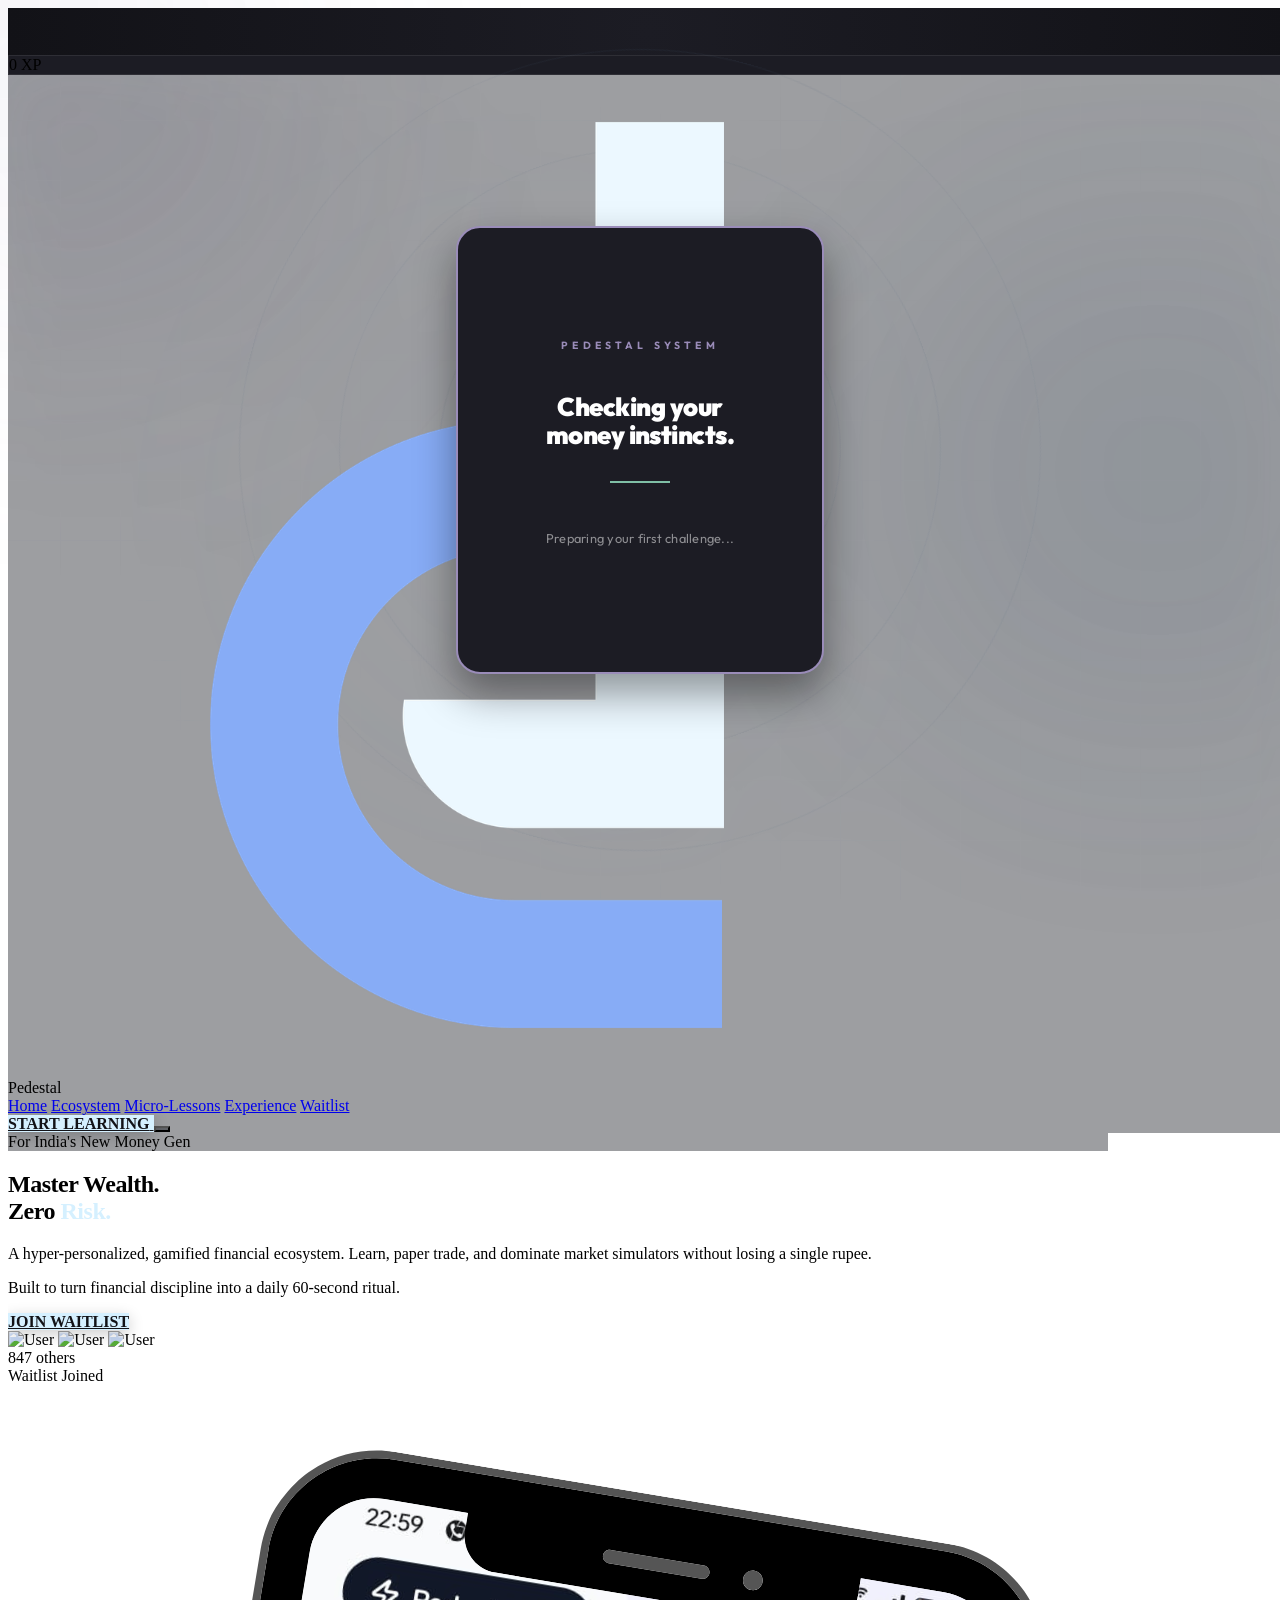
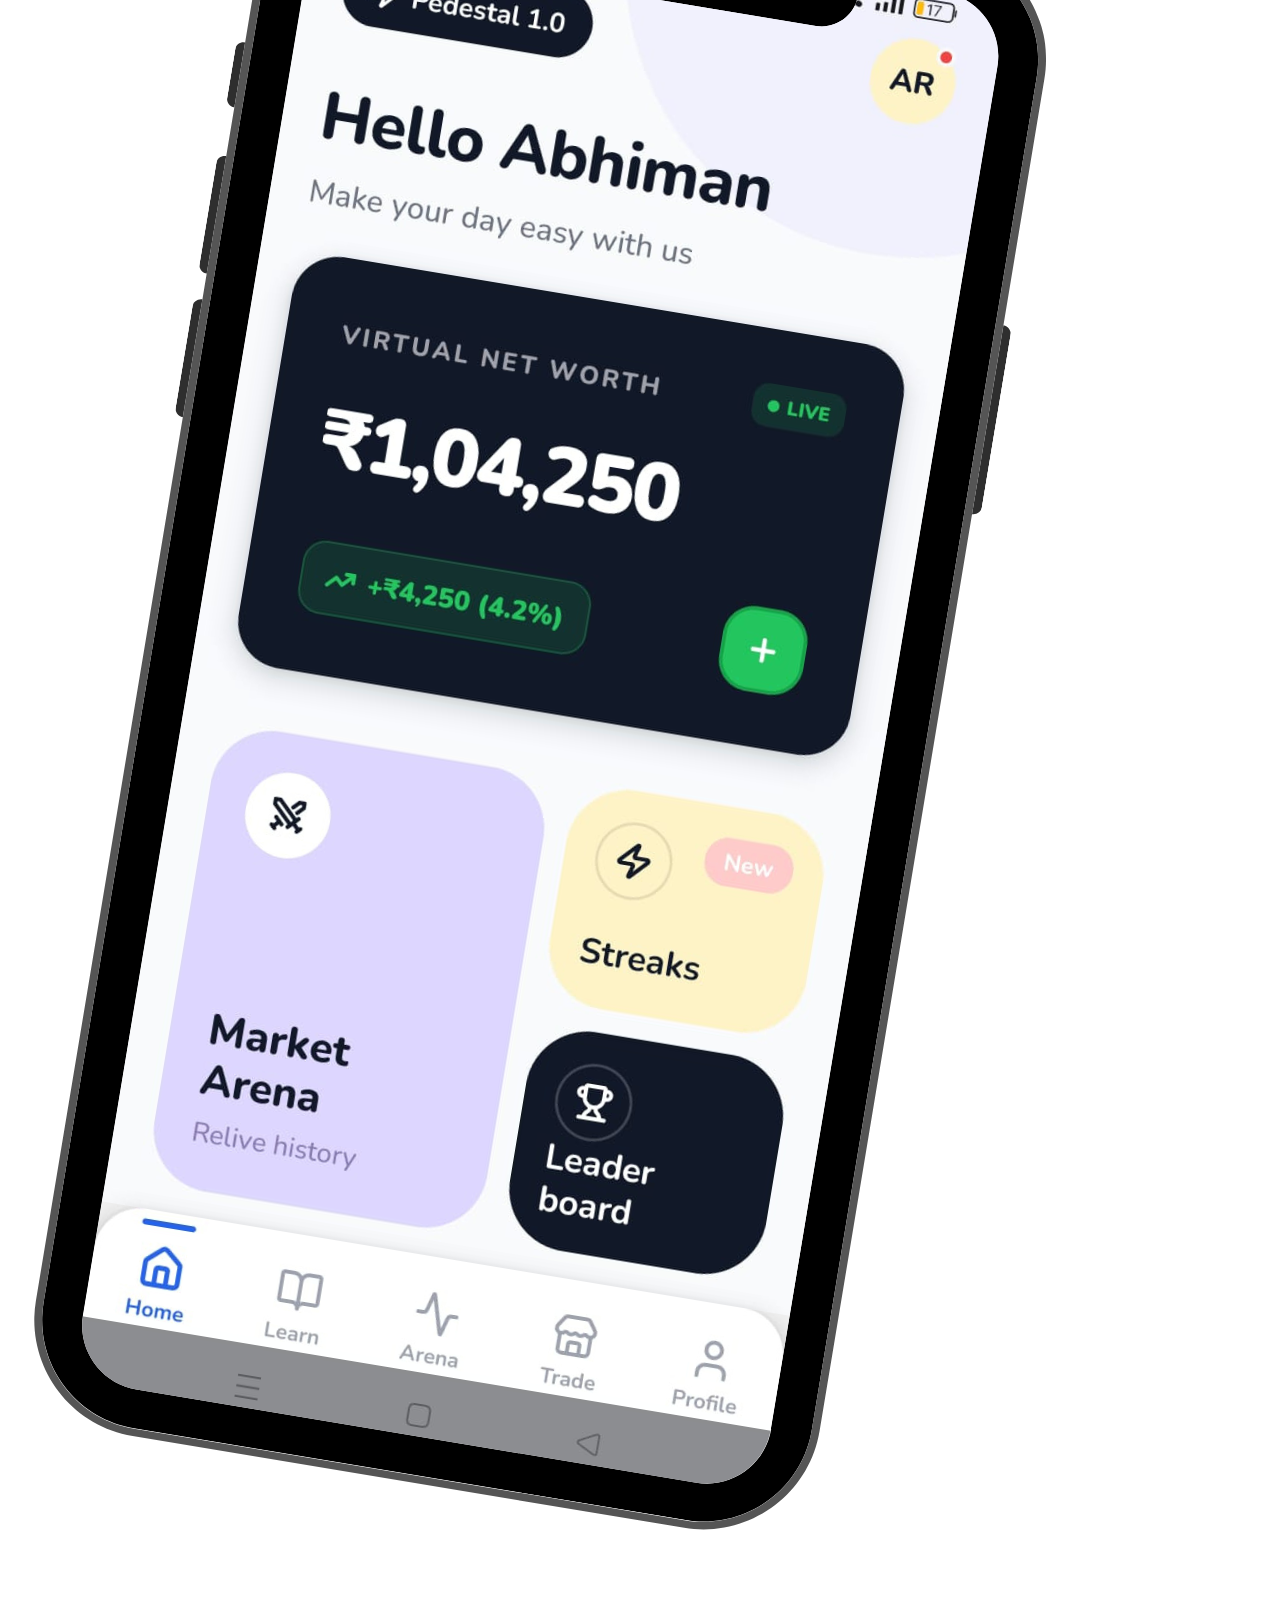
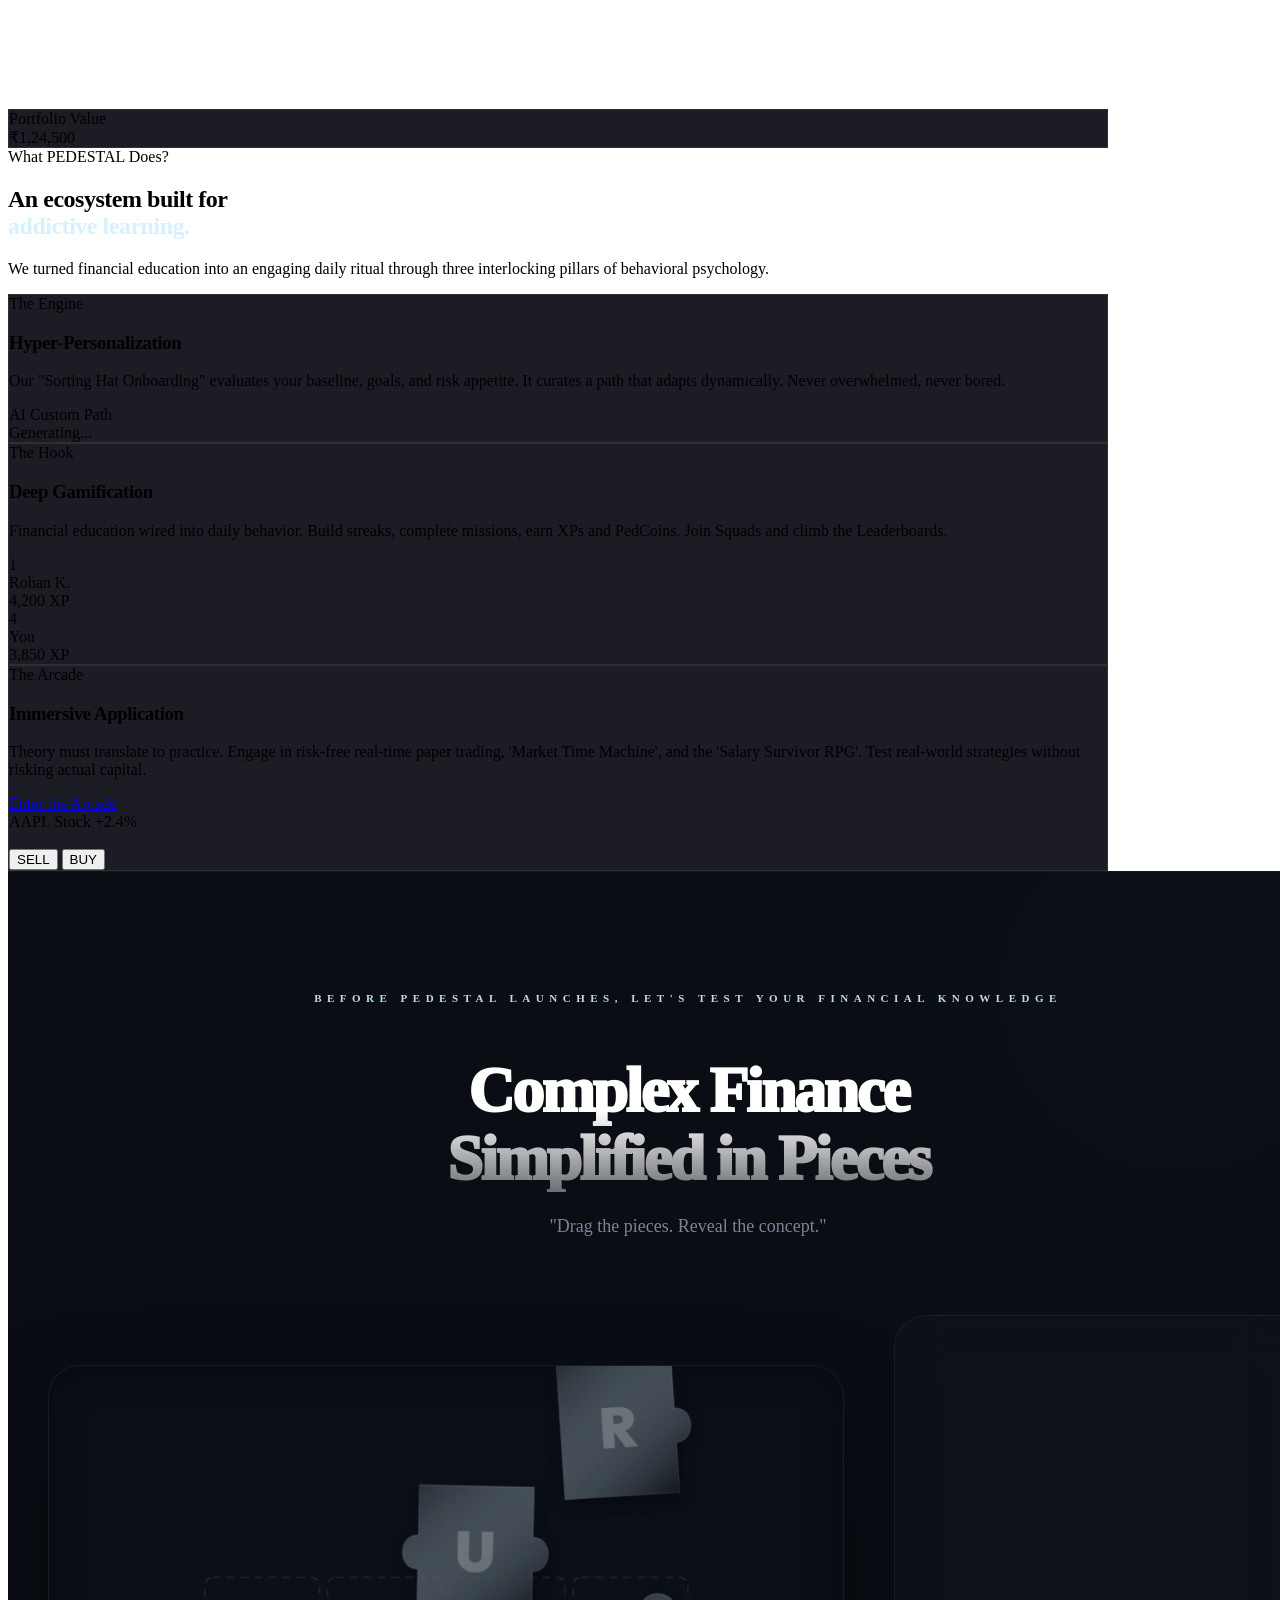
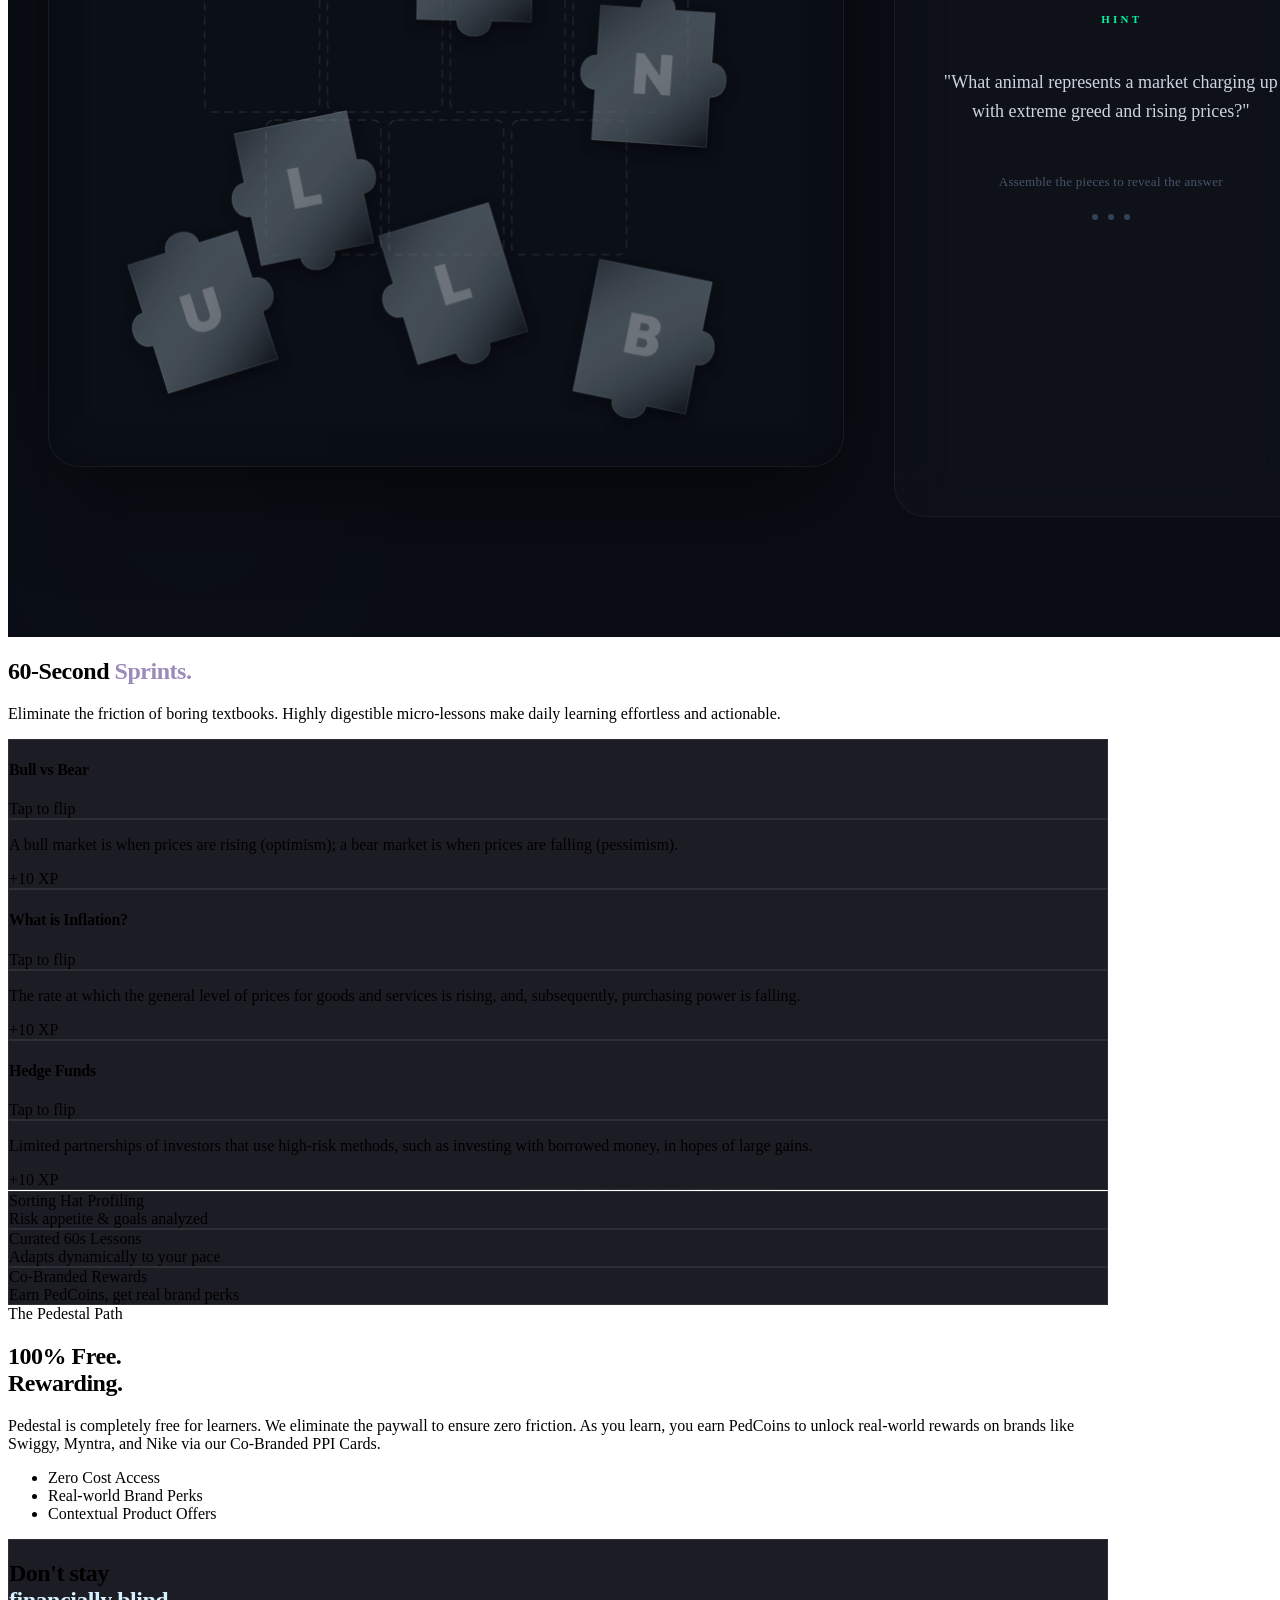
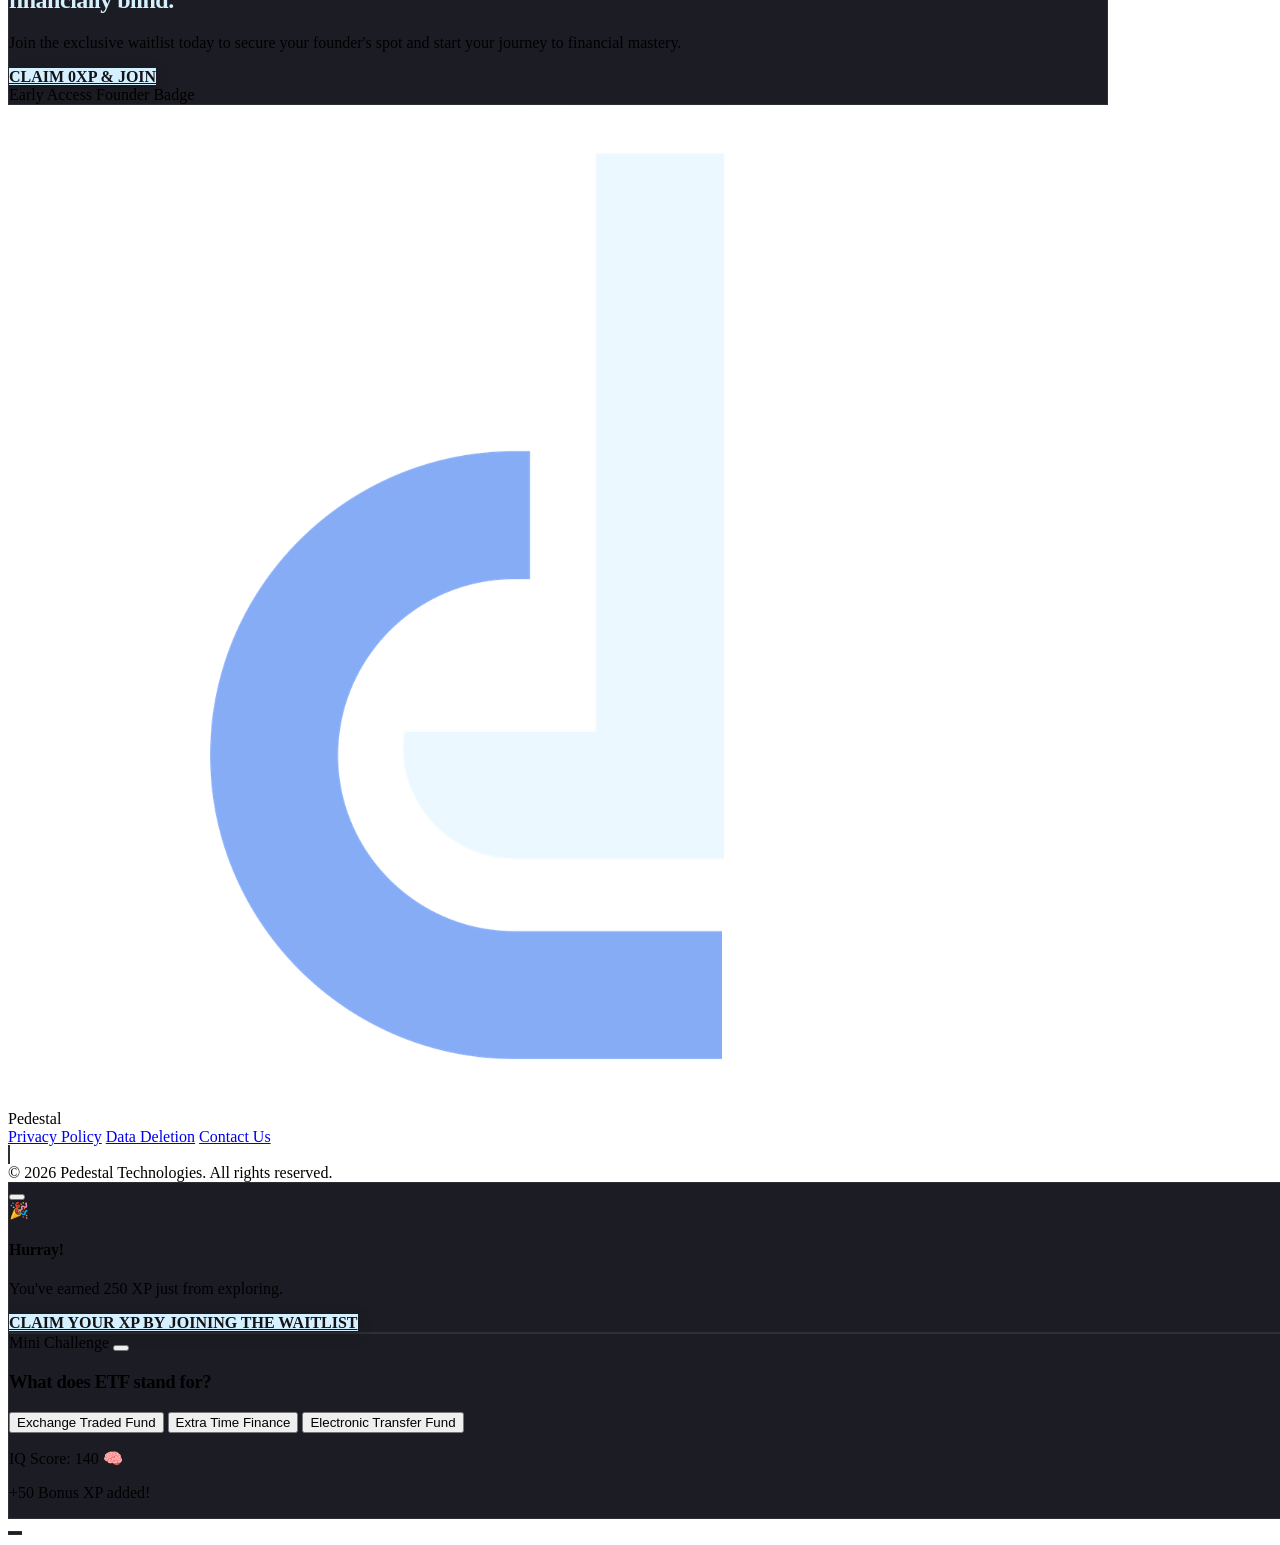
==== commit 8fa1b80b: "bug fixes" ====
--- a/index.html
+++ b/index.html
@@ -706,7 +706,7 @@
                 </div>
                 
                 <div class="flex gap-6 text-sm text-slate-500 font-medium">
-                    <a href="privacy-policy" class="hover:text-neon-green transition-colors">Privacy</a>
+                    <a href="privacy-policy" class="hover:text-neon-green transition-colors">Privacy Policy</a>
                     <a href="delete-account" class="hover:text-neon-green transition-colors">Data Deletion</a>
                     <a href="contactus" class="hover:text-neon-green transition-colors">Contact Us</a>
                 </div>
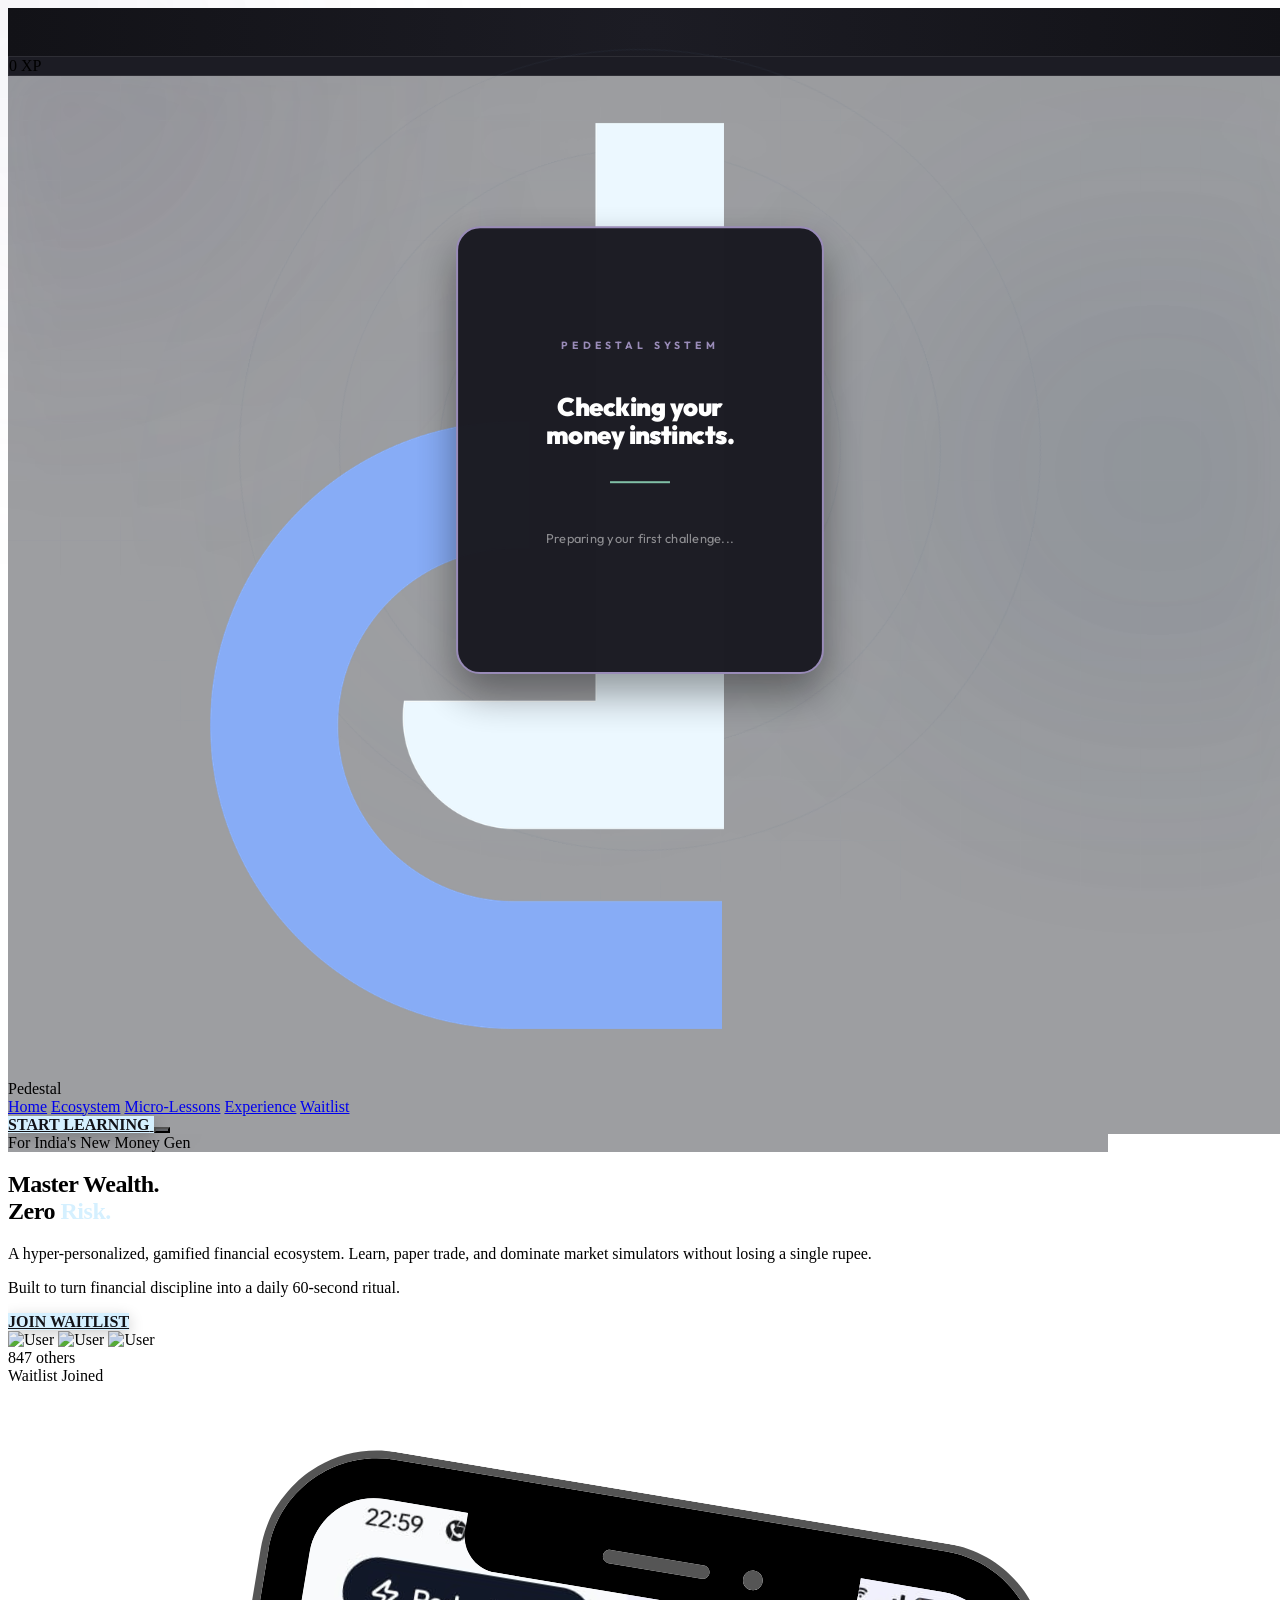
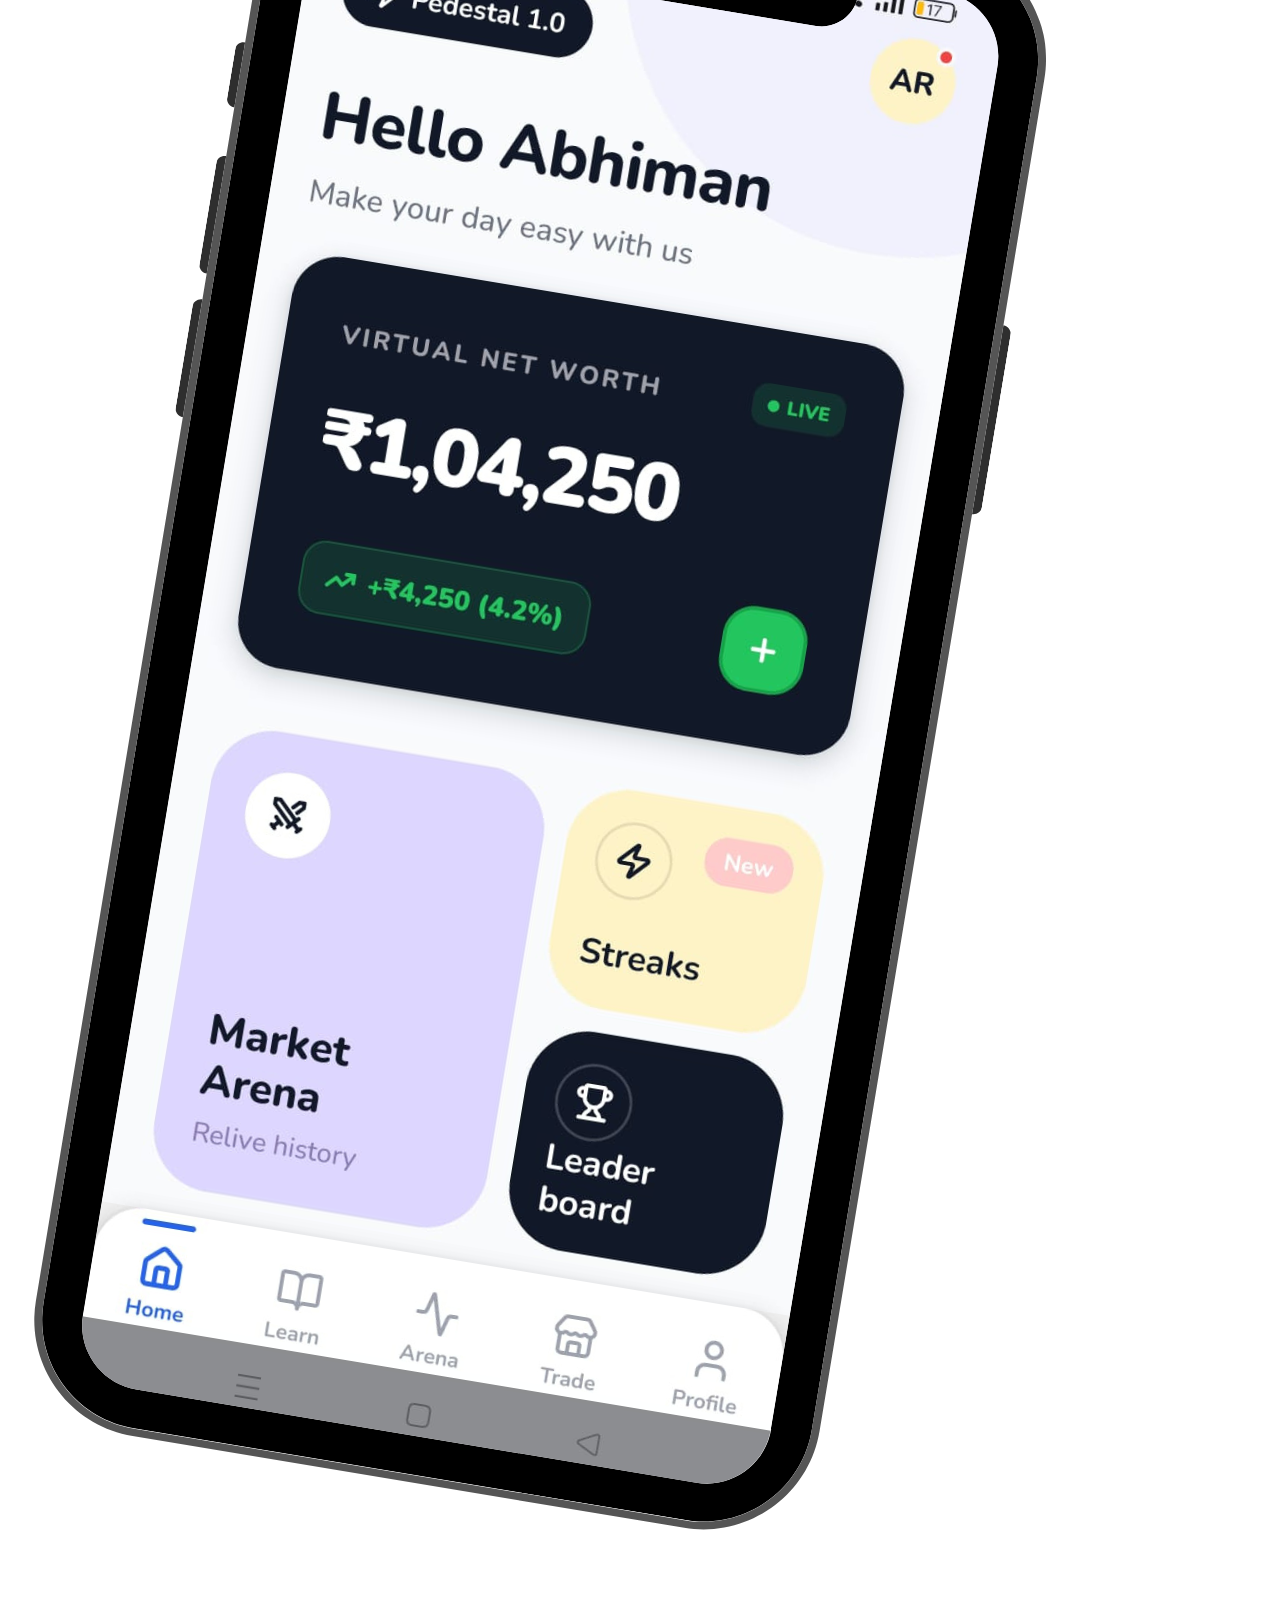
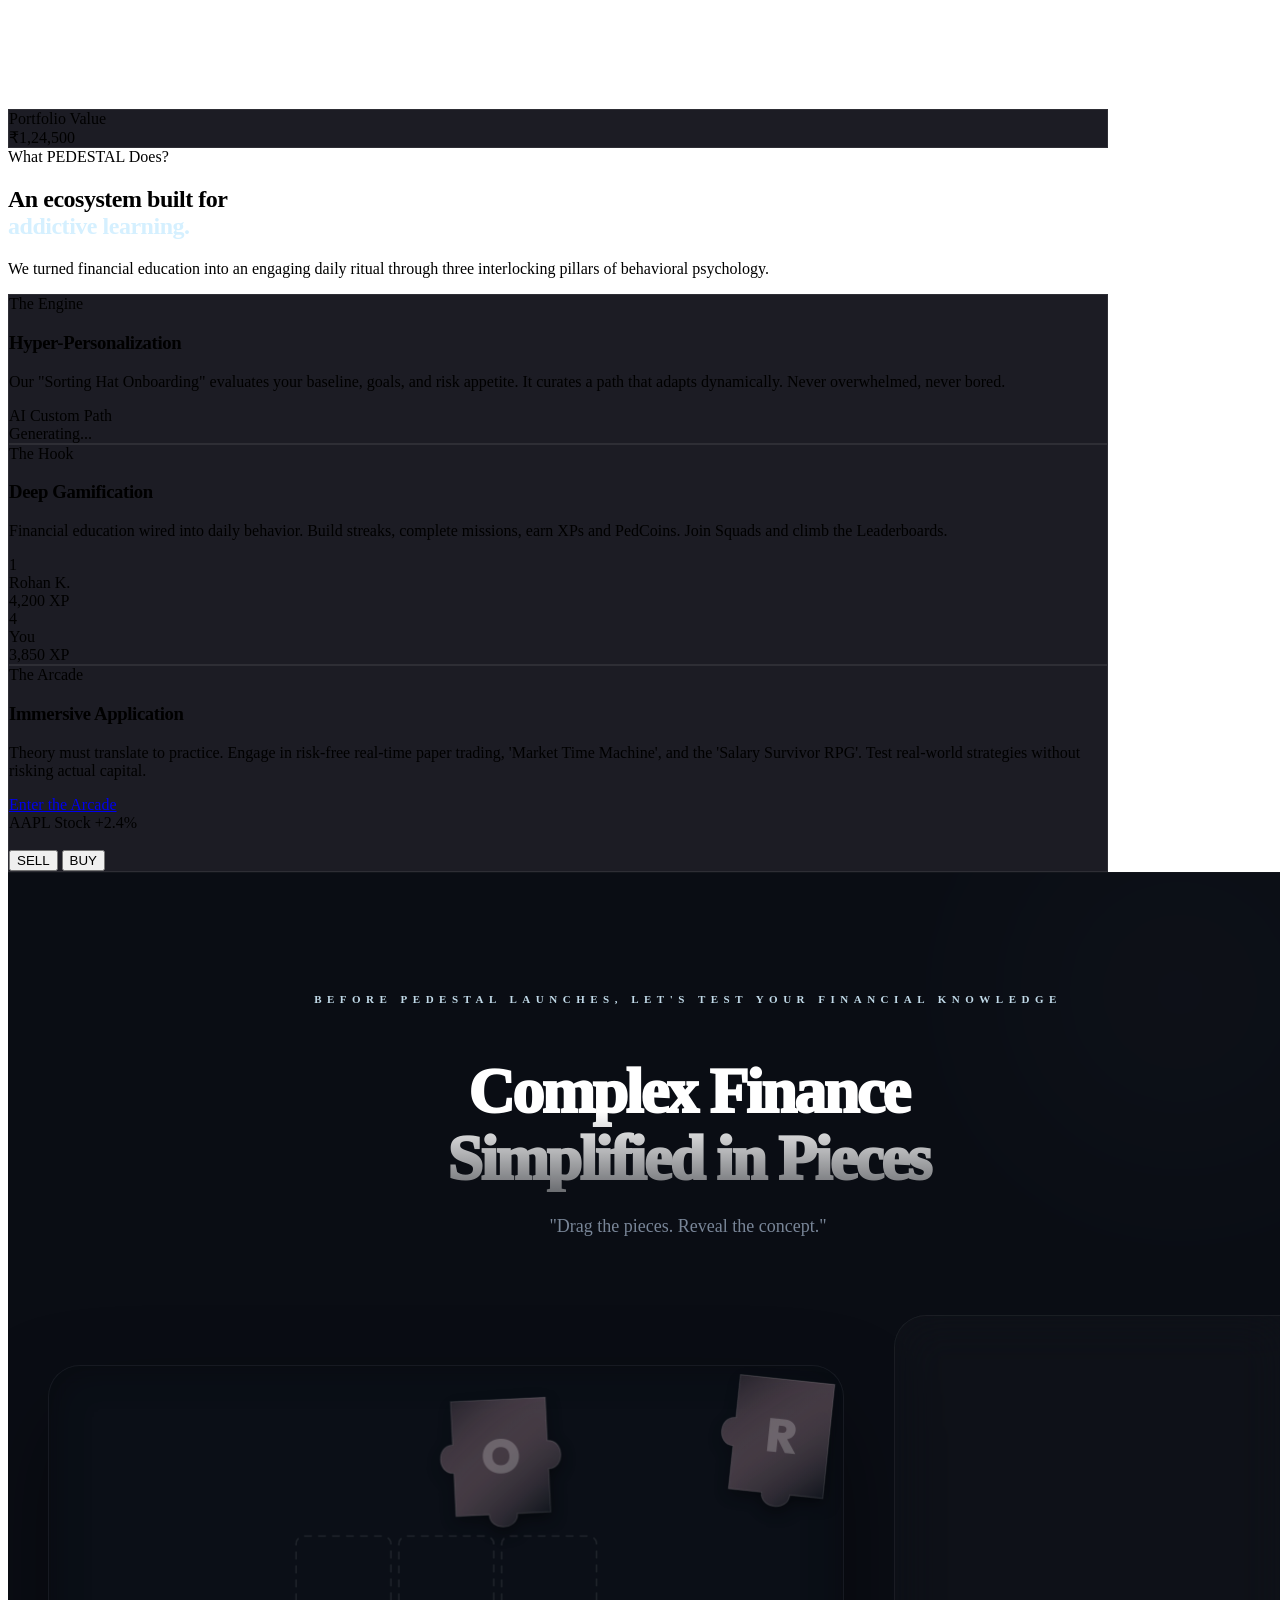
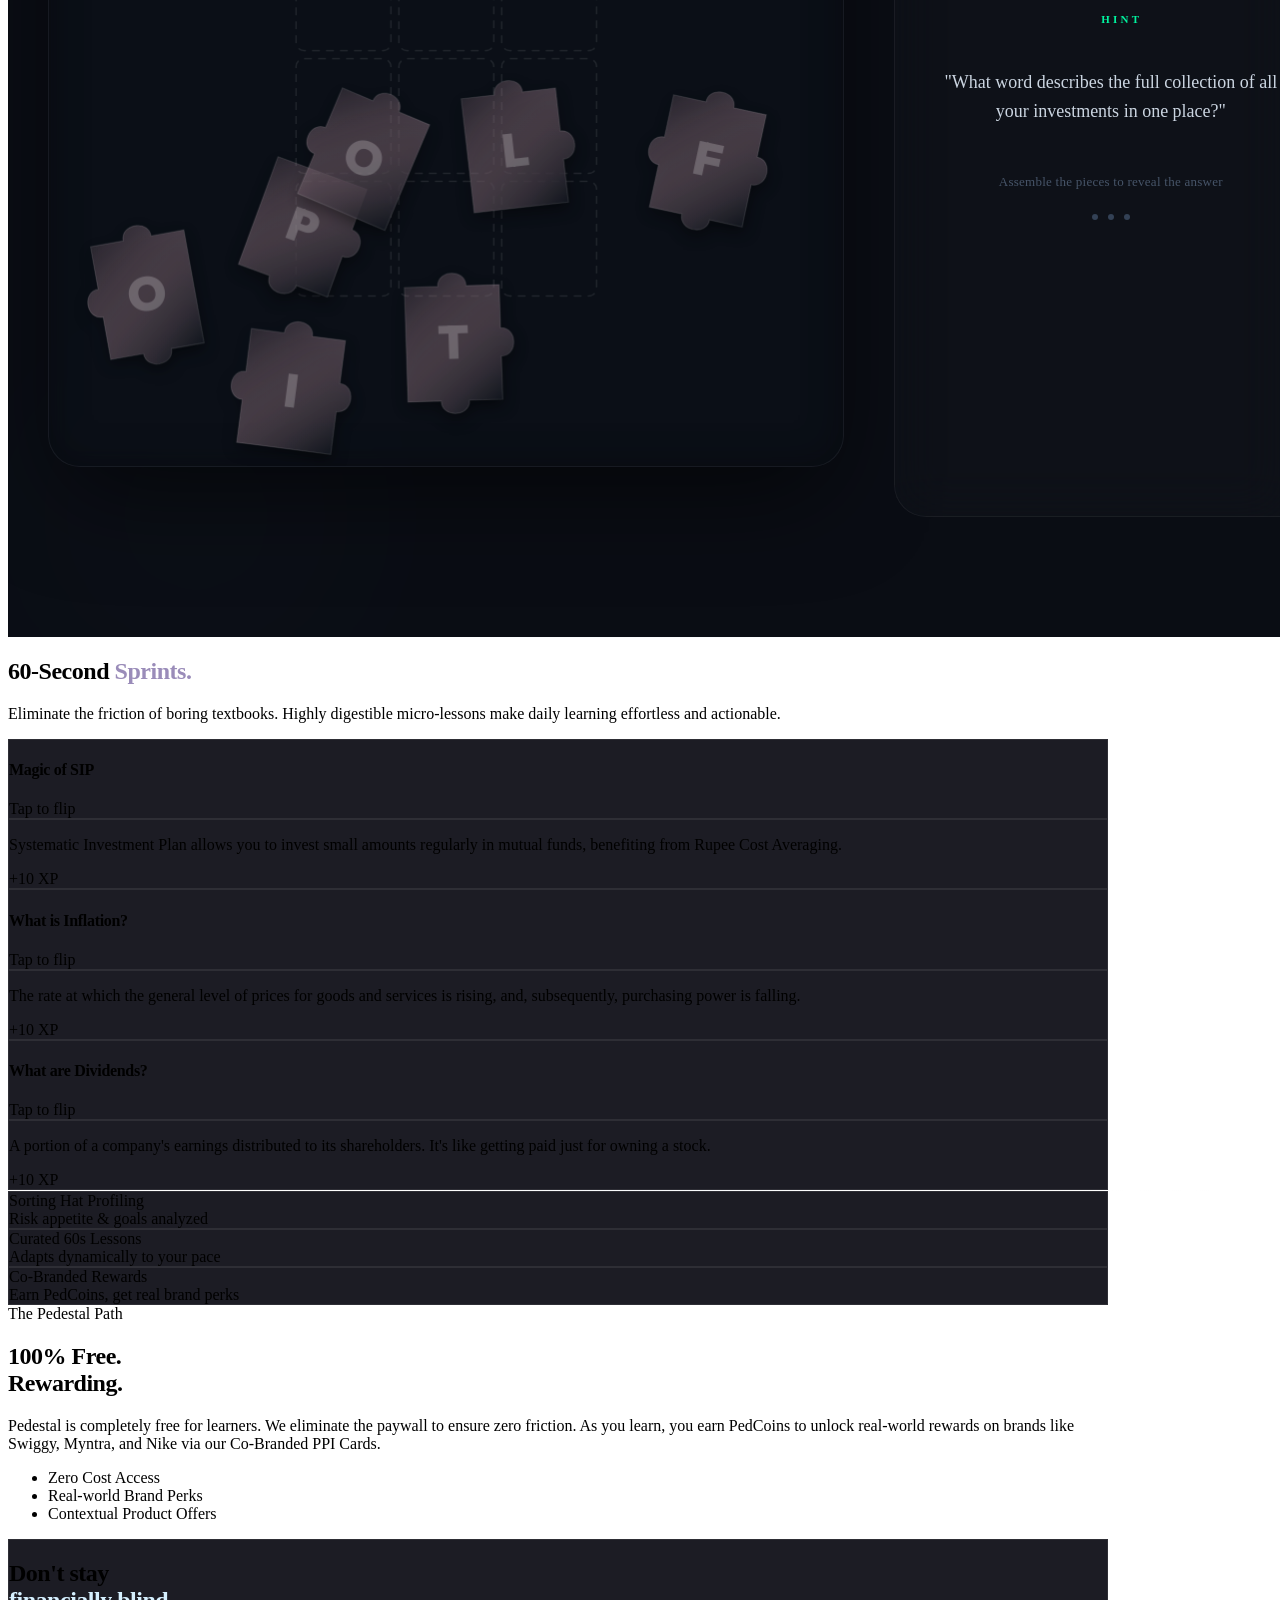
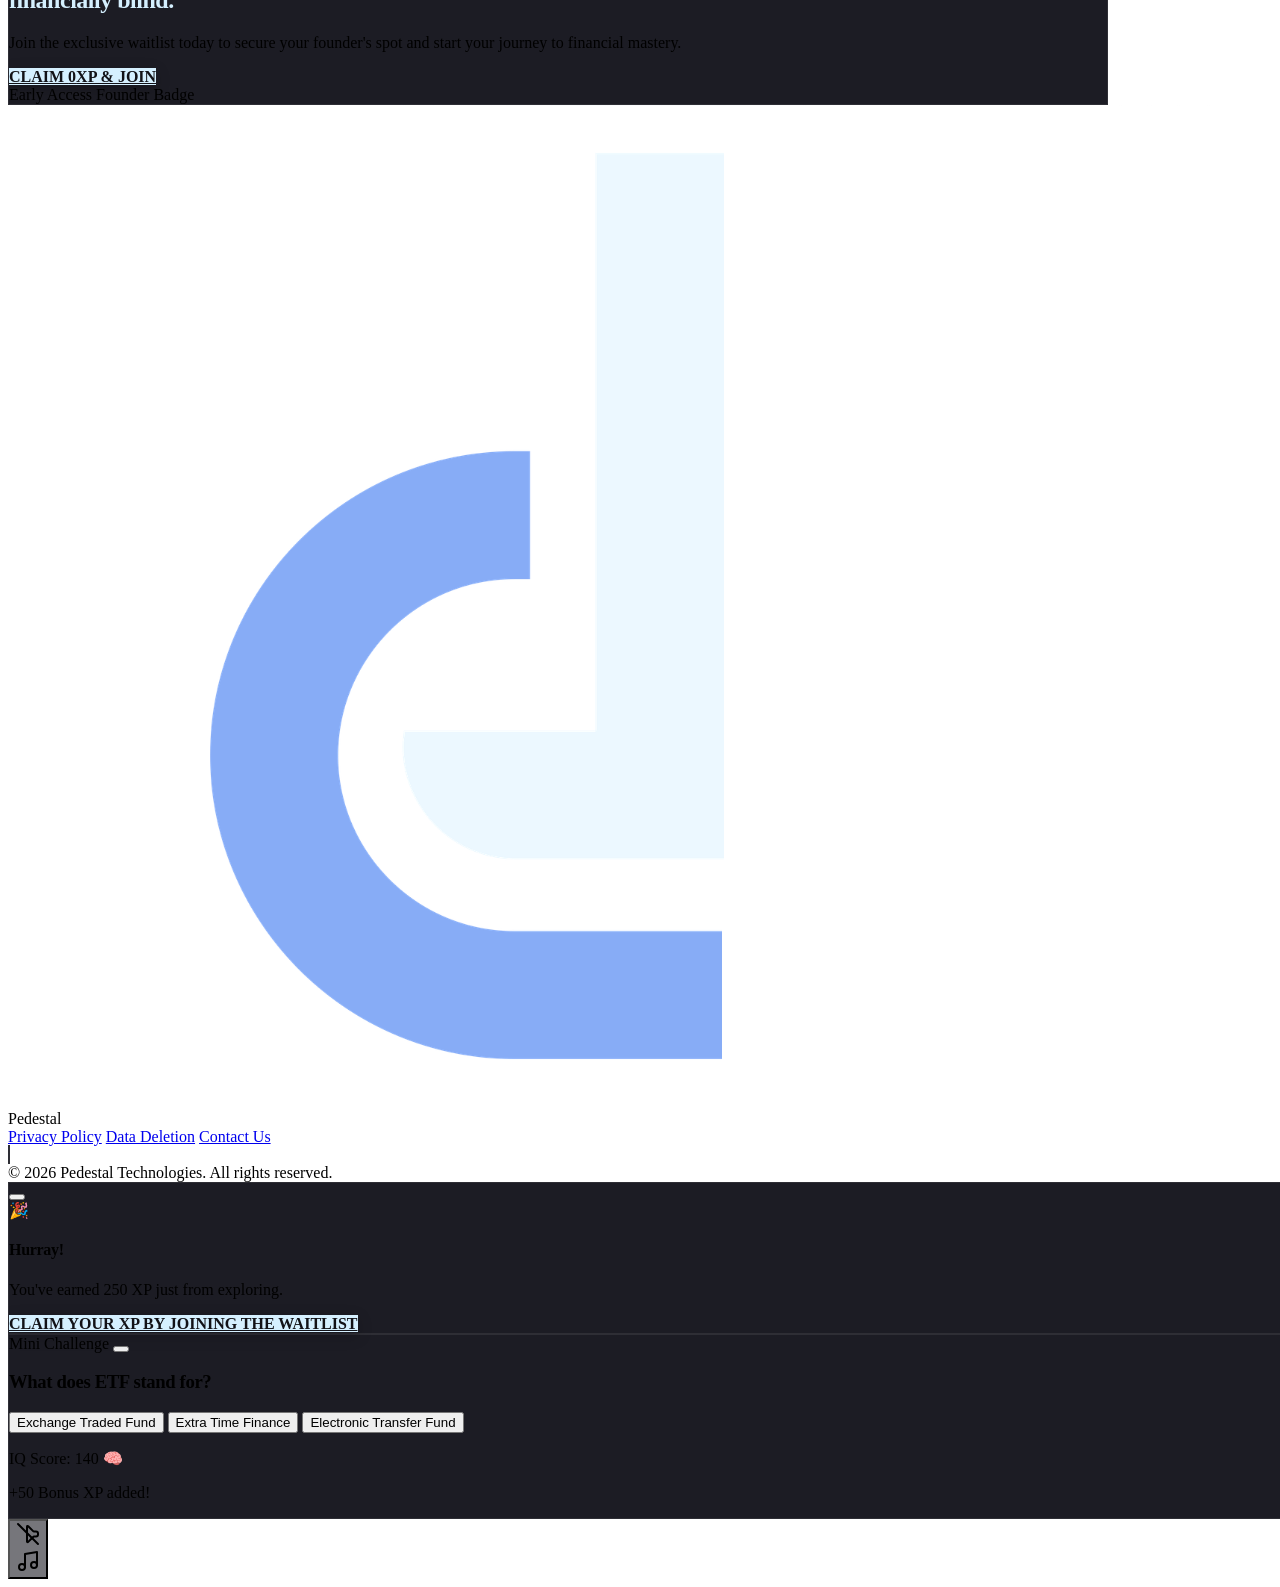
==== commit 907c3da3: "added music in all pages" ====
--- a/index.html
+++ b/index.html
@@ -6,6 +6,7 @@
     <meta name="viewport" content="width=device-width, initial-scale=1.0">
     <title>Pedestal | The Gamified Financial Ecosystem</title>
     <meta name="description" content="A dark, premium, high-conversion fintech UI. Gamified financial literacy for India's New Money Generation.">
+    <link rel="icon" href="favicon.ico" type="image/x-icon">
     
     <!-- Fonts -->
     <link rel="preconnect" href="https://fonts.googleapis.com">
@@ -756,16 +757,7 @@
         </div>
     </div>
 
-    <!-- Background Music & Controls -->
-    <audio id="bg-audio" loop autoplay>
-        <source src="bgmusic.mp3" type="audio/mpeg">
-    </audio>
-
-    <button id="audio-toggle" class="fixed bottom-8 left-8 z-50 w-14 h-14 rounded-full glass-card border border-border flex items-center justify-center text-slate-400 hover:text-white hover:border-neon-green transition-all duration-300 group shadow-[0_10px_30px_rgba(0,0,0,0.5)] overflow-hidden">
-        <div class="absolute inset-0 rounded-full bg-neon-green/10 blur-md opacity-0 group-hover:opacity-100 transition-opacity"></div>
-        <div id="icon-muted" class="relative z-10 flex items-center justify-center transition-transform duration-300 transform scale-100"><i data-lucide="volume-x" class="w-6 h-6"></i></div>
-        <div id="icon-playing" class="relative z-10 hidden items-center justify-center transition-transform duration-300 transform scale-0"><i data-lucide="music" class="w-6 h-6 animate-pulse-glow"></i></div>
-    </button>
+    <script src="audio-manager.js"></script>
 
     <!-- Initialize Icons & GSAP Scripts -->
     <script>
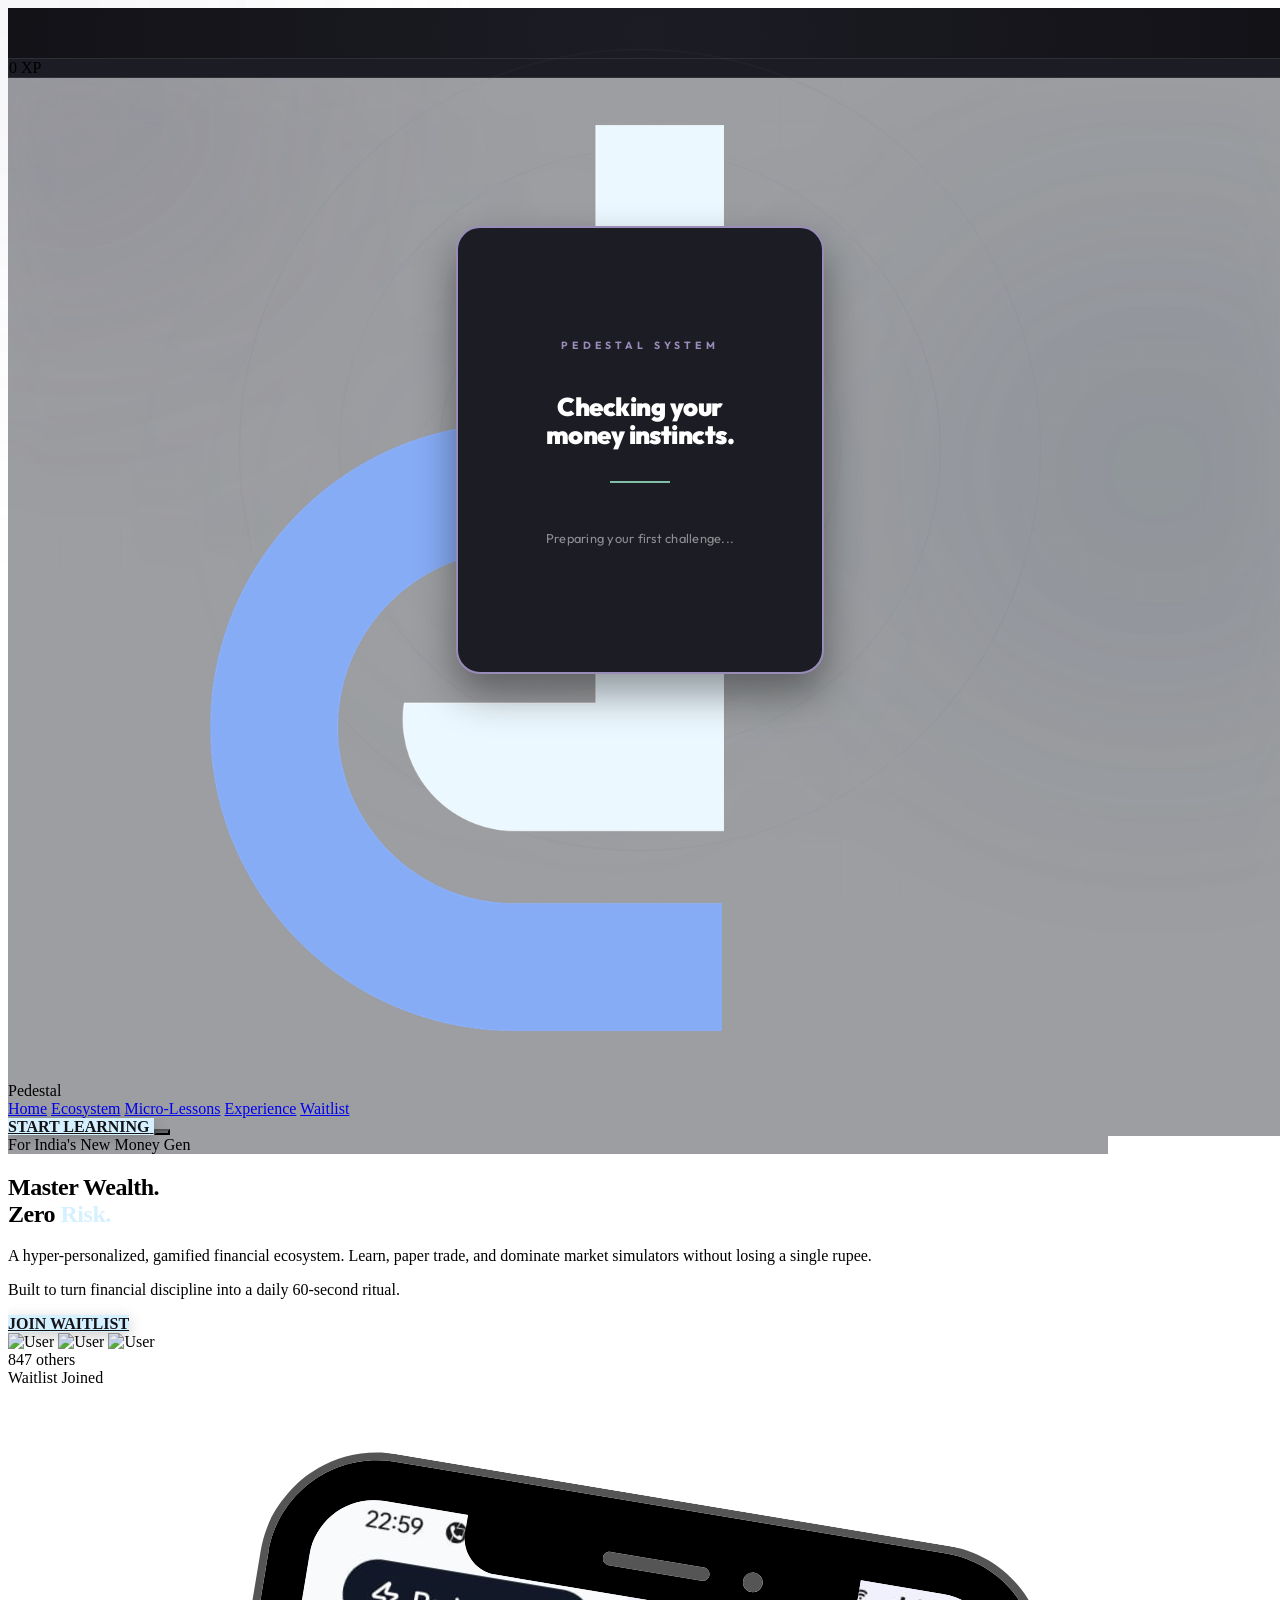
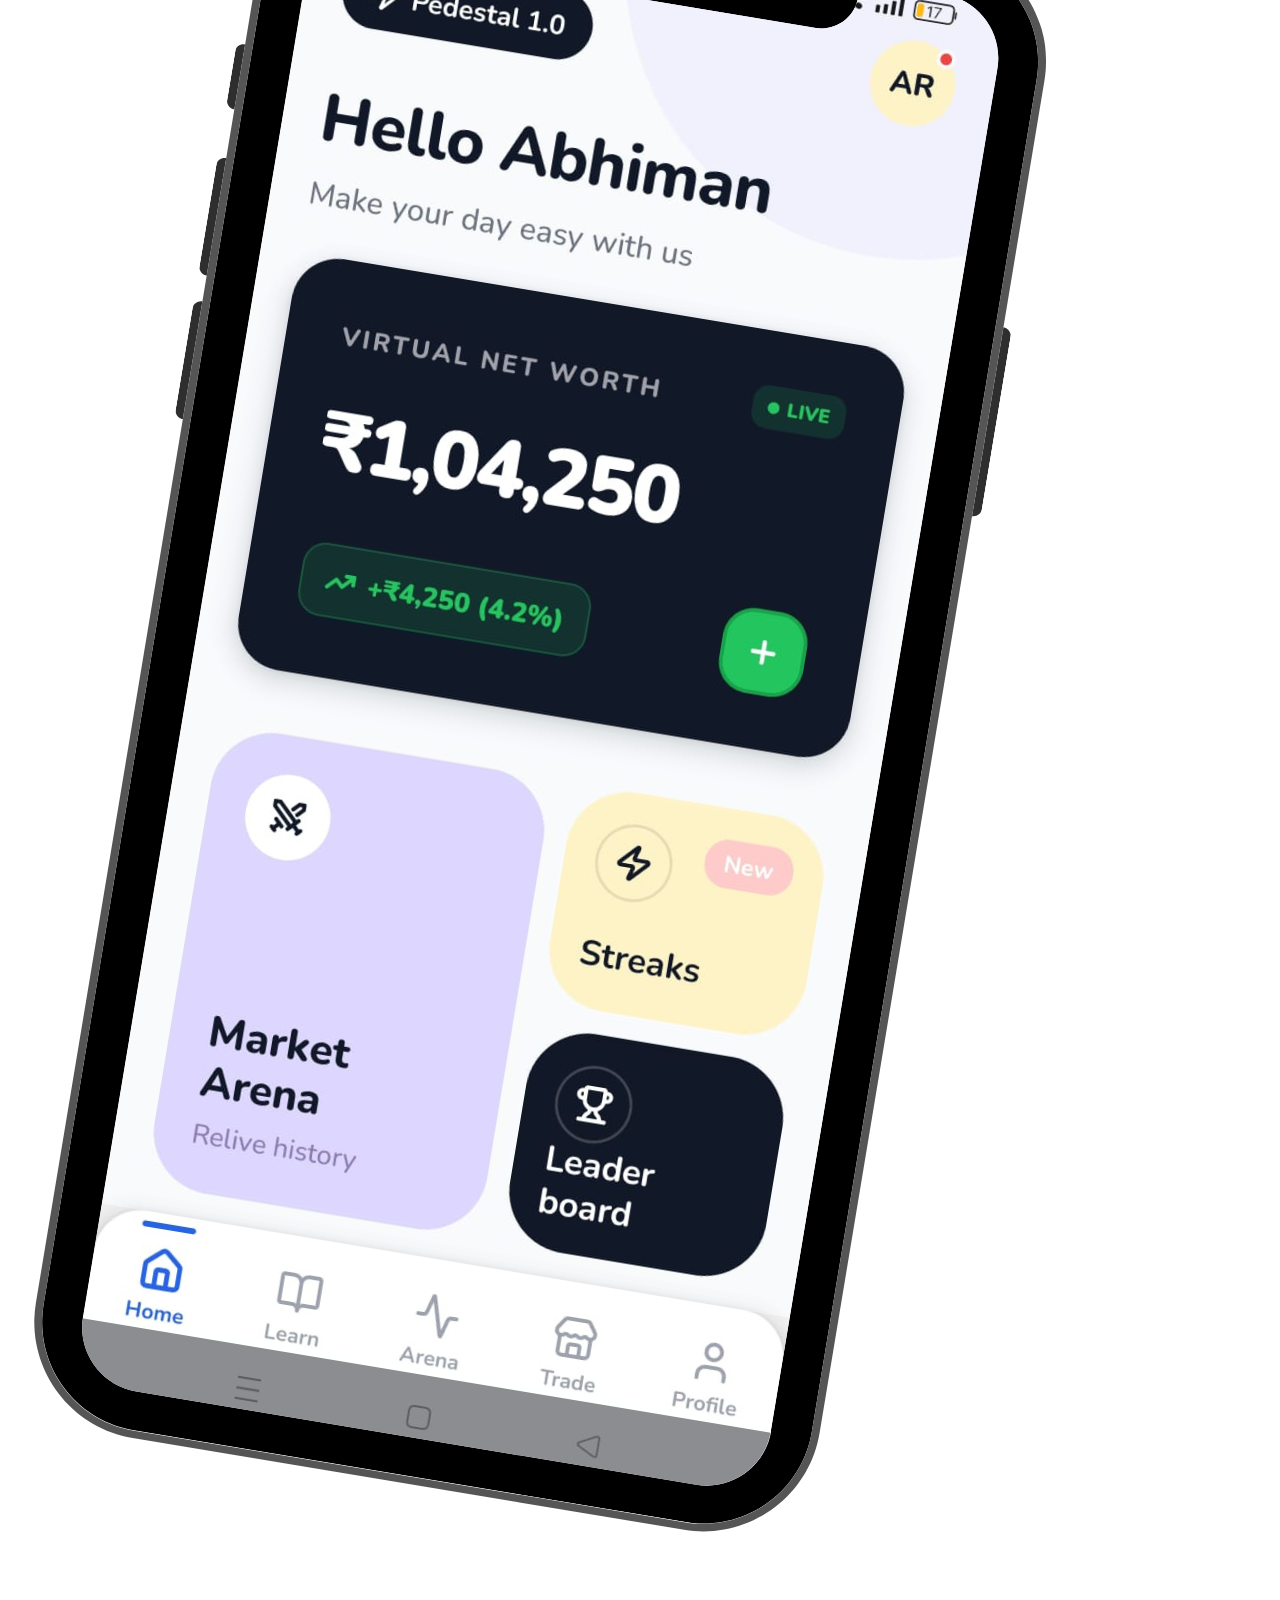
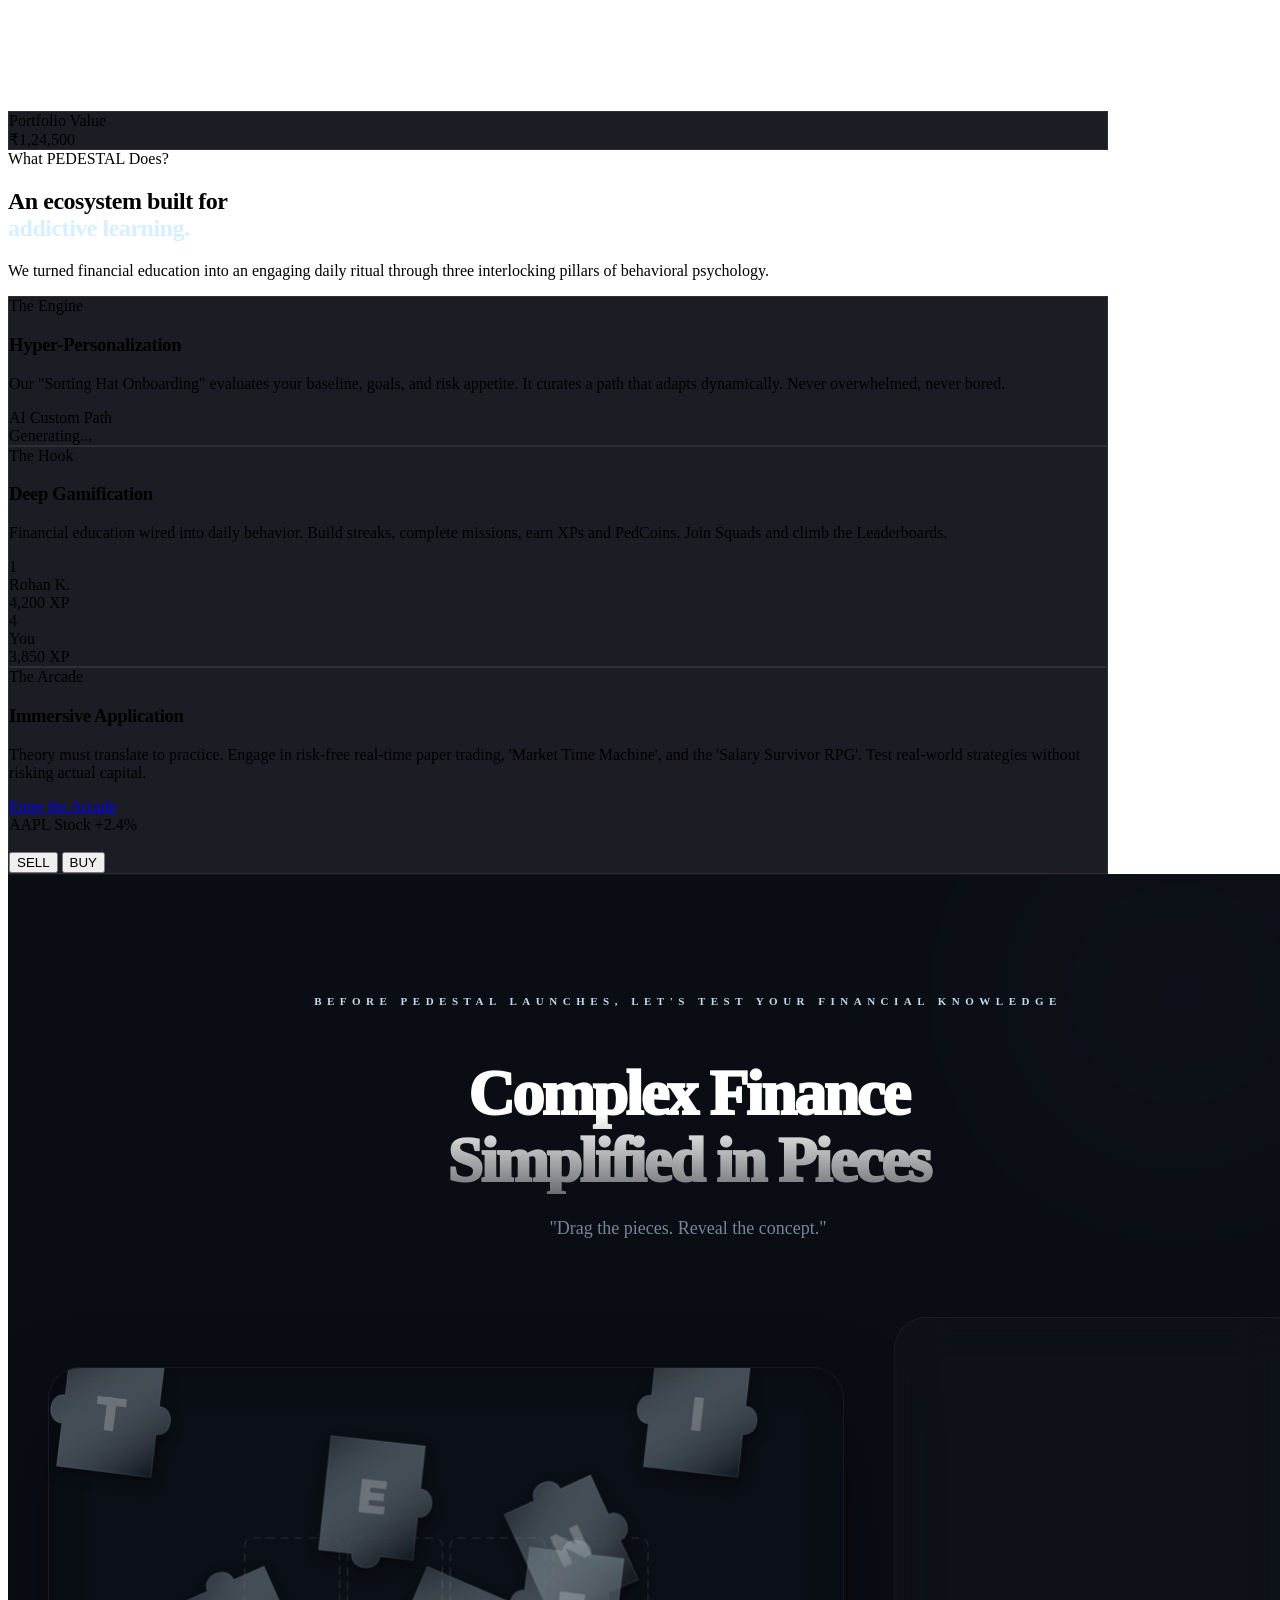
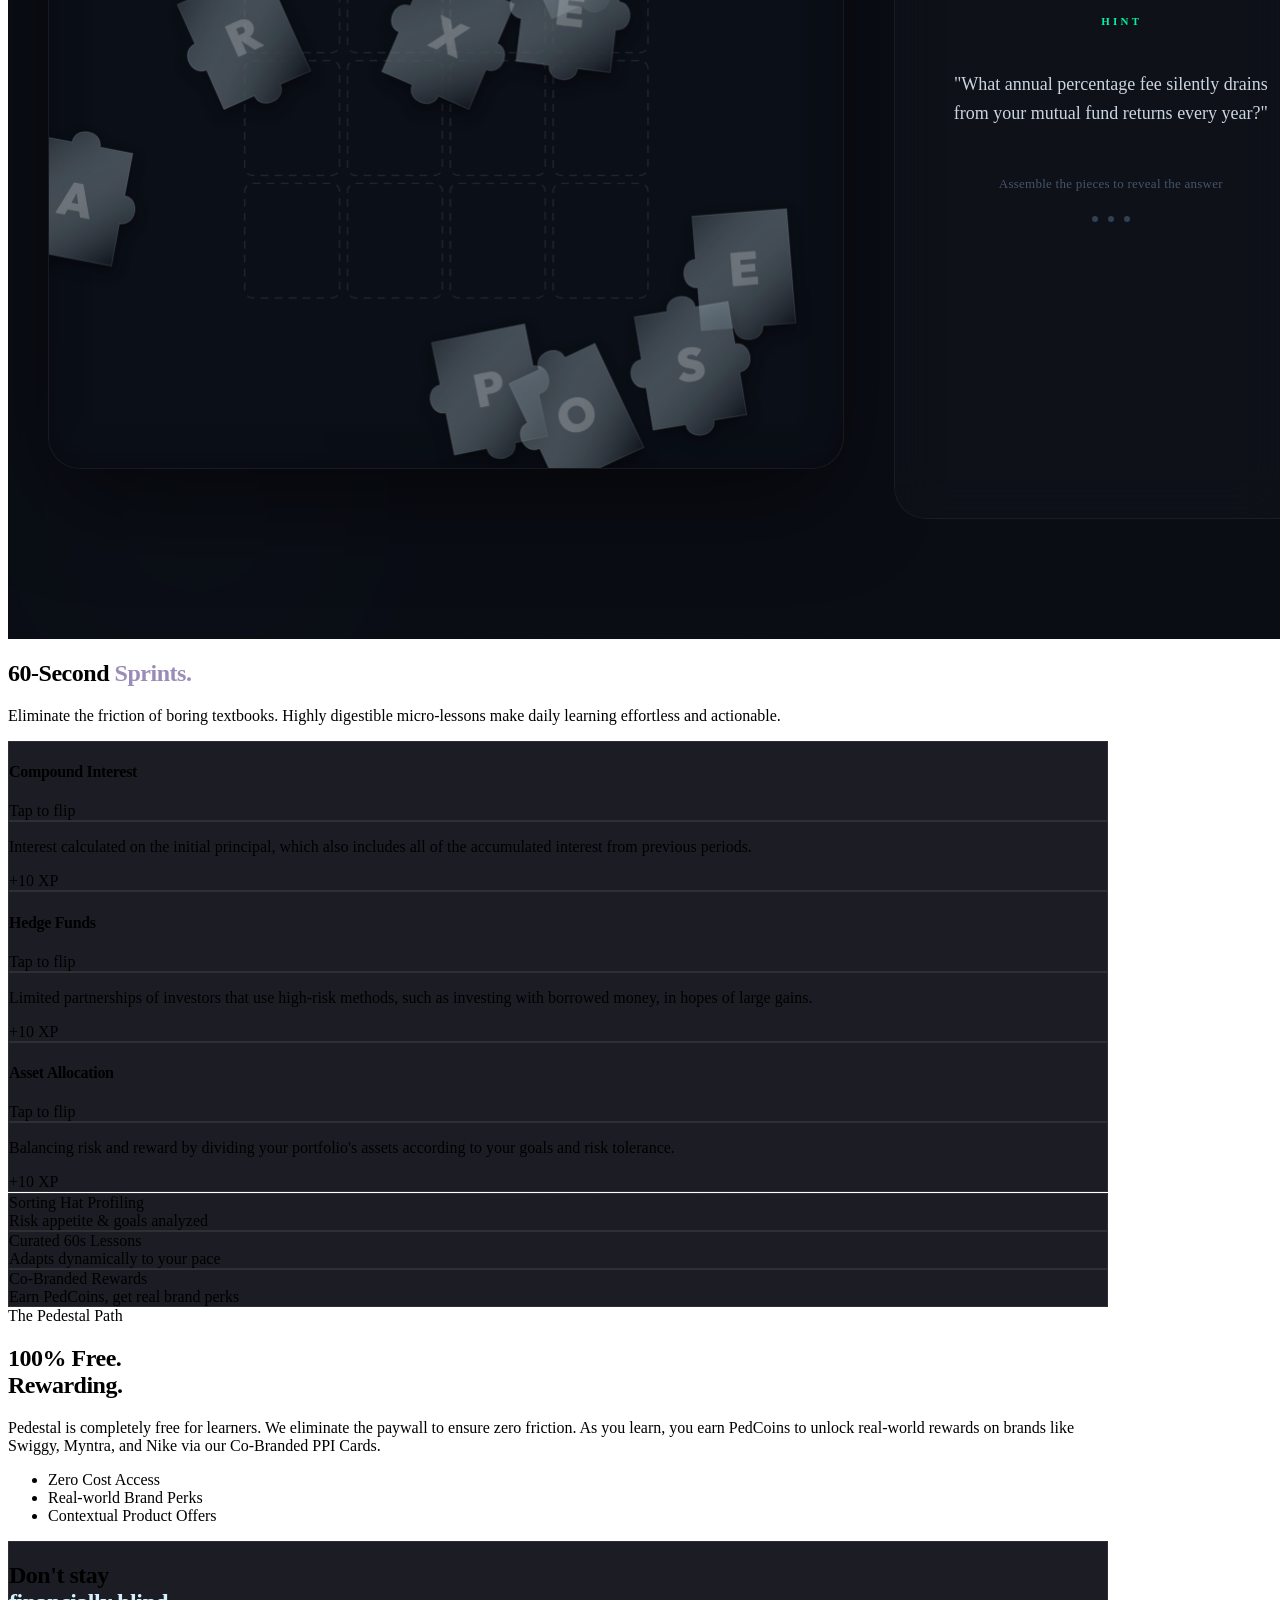
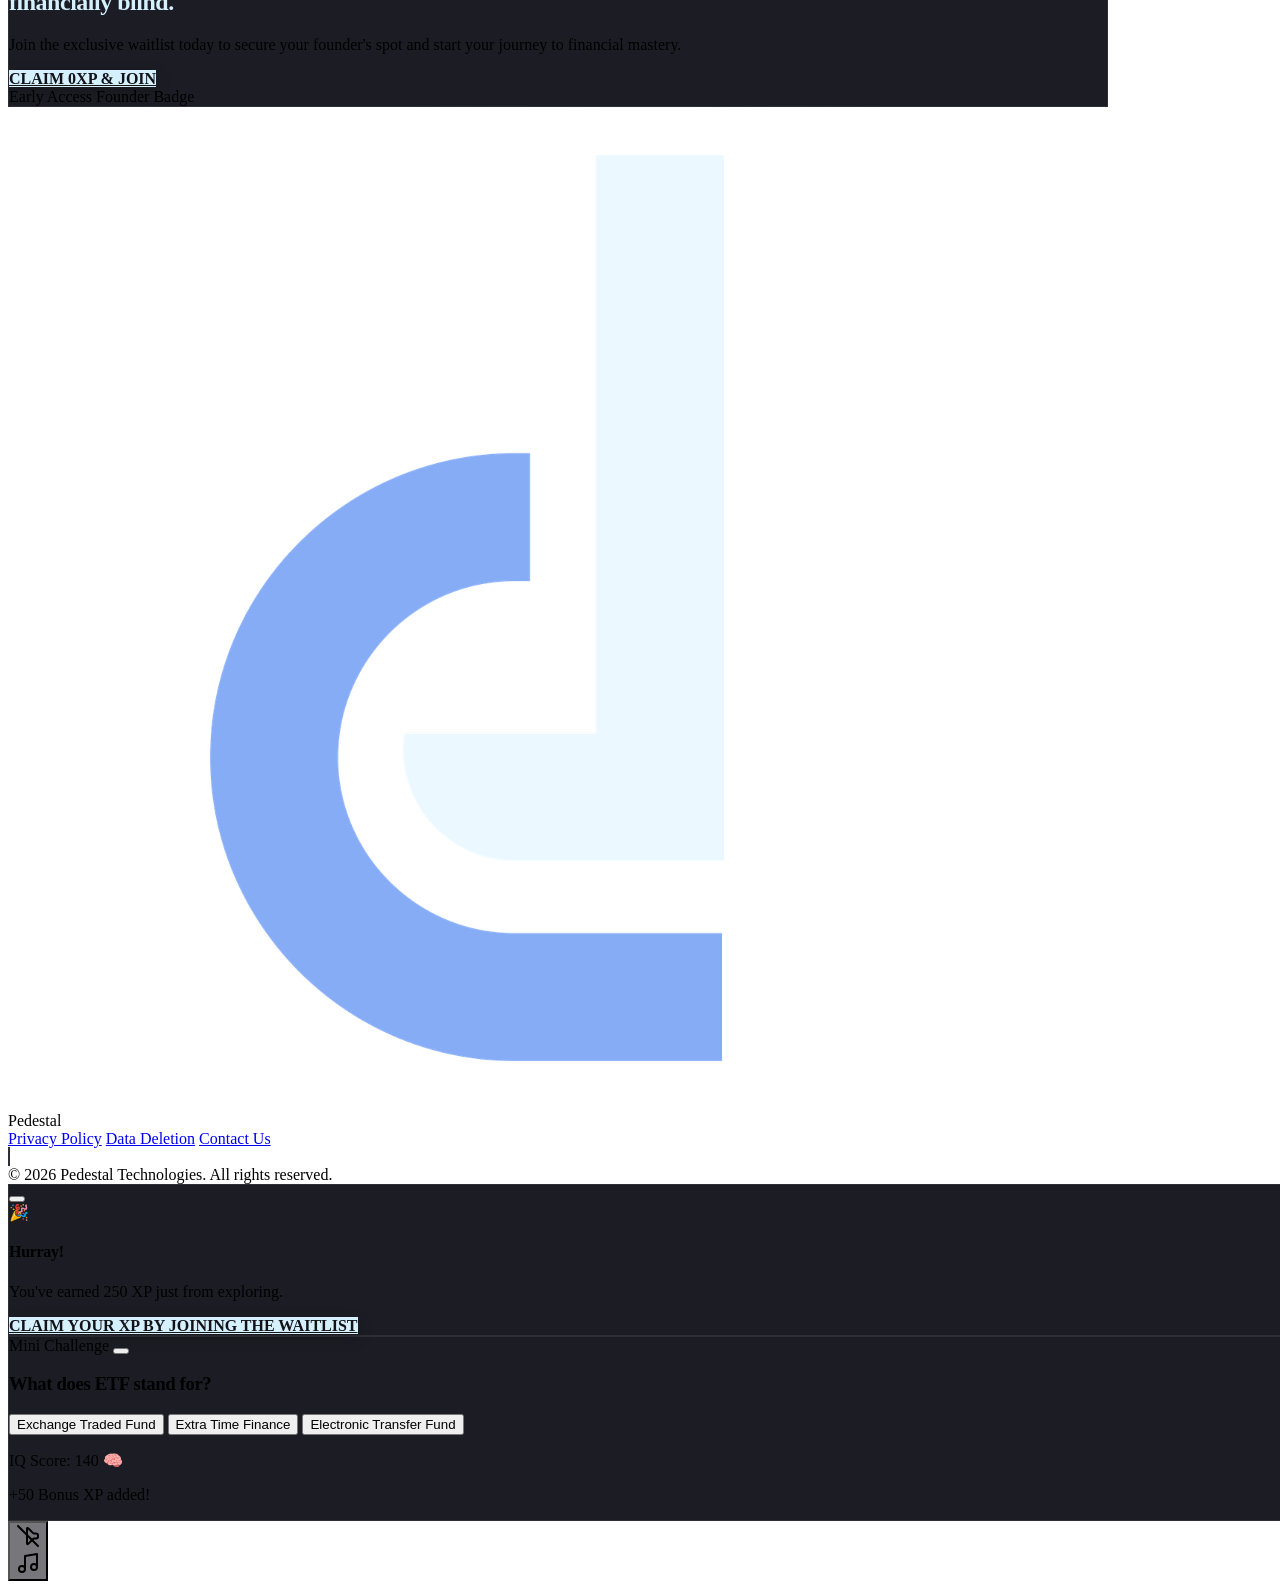
==== commit a093d6ab: "Added favicons" ====
--- a/index.html
+++ b/index.html
@@ -6,7 +6,9 @@
     <meta name="viewport" content="width=device-width, initial-scale=1.0">
     <title>Pedestal | The Gamified Financial Ecosystem</title>
     <meta name="description" content="A dark, premium, high-conversion fintech UI. Gamified financial literacy for India's New Money Generation.">
-    <link rel="icon" href="favicon.ico" type="image/x-icon">
+    <link rel="icon" href="favicon.ico?v=2" type="image/x-icon">
+    <link rel="icon" type="image/png" href="logo.png">
+    <link rel="apple-touch-icon" href="logo.png">
     
     <!-- Fonts -->
     <link rel="preconnect" href="https://fonts.googleapis.com">
